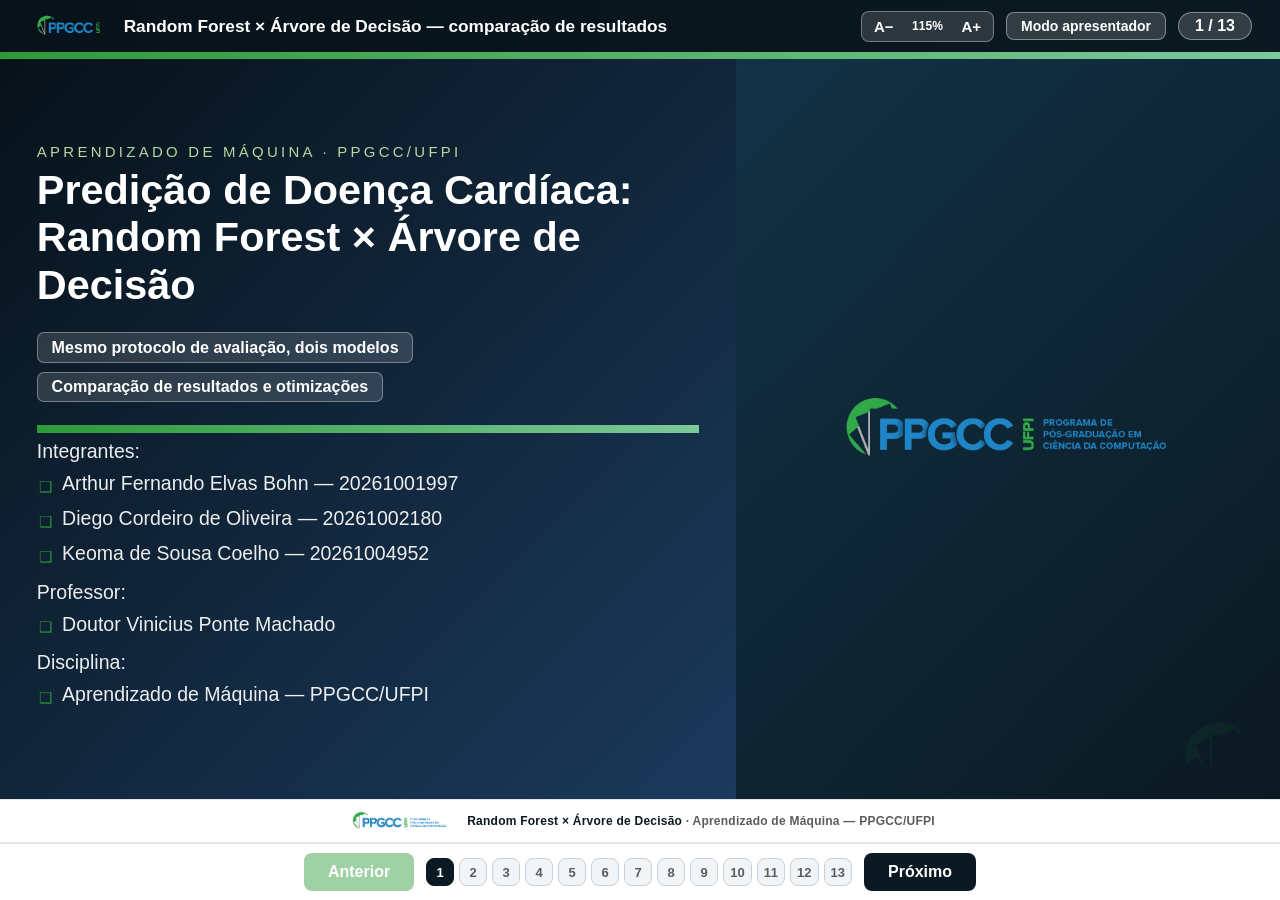
==== docs/random_forest/apresentacao/index.html @ 7f33eac8 "Adicionar estudo random forest" ====
<!DOCTYPE html>
<html lang="pt-BR">

<head>
  <meta charset="UTF-8">
  <meta name="viewport" content="width=device-width,initial-scale=1.0">
  <title>Predição de Doença Cardíaca — Random Forest × Árvore de Decisão</title>
  <link rel="stylesheet" href="estilo.css">
  <link rel="stylesheet" href="https://cdnjs.cloudflare.com/ajax/libs/font-awesome/6.7.2/css/all.min.css">
</head>

<body>
  <header class="tb">
    <div class="tb-left">
      <img src="img/logo.png" class="tb-logo" alt="PPGCC UFPI">
      <h2>Random Forest × Árvore de Decisão — comparação de resultados</h2>
    </div>
    <div class="tb-right">
      <div class="fz" aria-label="Tamanho do texto">
        <button onclick="fz(-1)" title="Diminuir tamanho da fonte">A−</button>
        <span id="fzpct">100%</span>
        <button onclick="fz(1)" title="Aumentar tamanho da fonte">A+</button>
      </div>
      <button class="bpb" id="bp" onclick="openPresenter()">Modo apresentador</button>
      <span class="ct" id="ctr">1 / 13</span>
      <span class="modo-tag">APRESENTAÇÃO</span>
    </div>
  </header>
  <div class="fita"></div>
  <div class="sc">

    <!-- SLIDE 1 - CAPA -->
    <div class="sl" id="s1">
      <div class="capa">
        <div class="esq">
          <div class="rot">Aprendizado de Máquina · PPGCC/UFPI</div>
          <h1>Predição de Doença Cardíaca:<br>Random Forest × Árvore de Decisão</h1>
          <div class="meta">
            <span>Mesmo protocolo de avaliação, dois modelos</span>
            <span>Comparação de resultados e otimizações</span>
          </div>
          <div class="faixa"></div>
          <div class="sub">Integrantes:
            <ul>
              <li>Arthur Fernando Elvas Bohn — 20261001997</li>
              <li>Diego Cordeiro de Oliveira — 20261002180</li>
              <li>Keoma de Sousa Coelho — 20261004952</li>
            </ul>
          </div>
          <div class="sub">Professor:
            <ul>
              <li>Doutor Vinicius Ponte Machado</li>
            </ul>
          </div>
          <div class="sub">Disciplina:
            <ul>
              <li>Aprendizado de Máquina — PPGCC/UFPI</li>
            </ul>
          </div>
        </div>
        <div class="dir">
          <img src="img/logo_full.png" alt="PPGCC — UFPI">
          <img class="marca" src="img/marca.png" alt="">
        </div>
      </div>
    </div>

    <!-- SLIDE 2 - DESENHO DA COMPARAÇÃO -->
    <div class="sl" id="s2">
      <div class="slhd"><span class="num">2</span>
        <h2>O que estamos comparando</h2>
      </div>
      <div class="slbd">
        <p><strong>Pergunta:</strong> mantendo exatamente o mesmo tratamento dos dados, a mesma busca e as
          mesmas métricas, o que muda quando trocamos uma <strong>árvore única</strong> por uma
          <strong>floresta de 300 árvores</strong>?</p>
        <div class="c2">
          <div>
            <h3 style="margin-top:0;">Mantido igual</h3>
            <ul style="font-size:14.5px;">
              <li>Base Heart Failure (918 registros, 11 atributos).</li>
              <li>Split estratificado 80/20, semente 42 → 734 treino / 184 teste.</li>
              <li><code>RepeatedStratifiedKFold</code> 5 × 2 na busca.</li>
              <li>Grade de <strong>864 combinações</strong> por codificação.</li>
              <li>Refit por <strong>F1 da classe 1</strong>.</li>
              <li>Ablação, engenharia de features, baseline e IC 95%.</li>
            </ul>
          </div>
          <div>
            <h3 style="margin-top:0;">O que muda</h3>
            <ul style="font-size:14.5px;">
              <li><strong>Estimador:</strong> 1 árvore (profundidade 3) × 300 árvores.</li>
              <li><strong>Aleatoriedade:</strong> bootstrap + <code>max_features</code> por nó.</li>
              <li><strong>Métricas extra:</strong> OOB score e dispersão das importâncias.</li>
              <li><strong>Novo eixo:</strong> sensibilidade ao nº de árvores.</li>
              <li><strong>Interpretação:</strong> caminho único × importância agregada.</li>
            </ul>
          </div>
        </div>
        <div class="dc"><strong>Por que é uma comparação justa:</strong> o estimador é a única variável
          alterada — qualquer diferença de resultado é atribuível ao modelo, não ao protocolo.</div>
      </div>
    </div>

    <!-- SLIDE 3 - PIPELINE -->
    <div class="sl" id="s3">
      <div class="slhd"><span class="num">3</span>
        <h2>Pipeline e fases da execução</h2>
      </div>
      <div class="slbd">
        <div class="c2">
          <div>
            <ol class="passos">
              <li><strong>Limpeza:</strong> zeros de <code>Cholesterol</code>/<code>RestingBP</code> → <code>NaN</code>.</li>
              <li><strong>Pré-processamento:</strong> imputação (mediana/média/moda) + escala; categóricas em one-hot ou ordinal.</li>
              <li><strong>Modelo:</strong> <code>RandomForestClassifier(n_estimators=300)</code>.</li>
              <li><strong>Busca:</strong> 864 combinações × 10 folds, refit em F1_c1.</li>
              <li><strong>Teste reservado:</strong> acurácia, precisão, recall, F1 por classe, F1 macro, IC 95%, FN/FP.</li>
            </ol>
          </div>
          <div>
            <ol class="passos" start="6">
              <li><strong>Interpretação:</strong> importância média, dispersão entre árvores e permutação.</li>
              <li><strong>Ablação:</strong> remove 1 atributo por vez.</li>
              <li><strong>Engenharia:</strong> 5 razões/interações clínicas.</li>
              <li><strong>Nº de árvores:</strong> 100, 300, 500 e 800.</li>
              <li><strong>Comparação:</strong> tabelas e deltas contra a árvore.</li>
            </ol>
            <div class="dc" style="font-size:13px; margin-top:6px;"><strong>MLflow:</strong> 26 runs no
              experimento <code>heart_failure_random_forest</code>, no mesmo banco da árvore.</div>
          </div>
        </div>
      </div>
    </div>

    <!-- SLIDE 4 - BUSCA E CUSTO -->
    <div class="sl" id="s4">
      <div class="slhd"><span class="num">4</span>
        <h2>Busca em grade: mesma grade, custo maior</h2>
      </div>
      <div class="slbd">
        <div class="c2">
          <table class="tb2" style="font-size:13px;">
            <tr>
              <th>Parâmetro</th>
              <th>Valores</th>
            </tr>
            <tr>
              <td>Imputação</td>
              <td><code>median</code>, <code>mean</code>, <code>most_frequent</code></td>
            </tr>
            <tr>
              <td>criterion</td>
              <td><code>gini</code>, <code>entropy</code></td>
            </tr>
            <tr>
              <td>max_depth</td>
              <td><code>3</code>, <code>5</code>, <code>7</code>, <code>None</code></td>
            </tr>
            <tr>
              <td>min_samples_split</td>
              <td><code>2</code>, <code>5</code>, <code>10</code></td>
            </tr>
            <tr>
              <td>min_samples_leaf</td>
              <td><code>1</code>, <code>3</code>, <code>5</code></td>
            </tr>
            <tr>
              <td>max_features</td>
              <td><code>None</code>, <code>sqrt</code></td>
            </tr>
            <tr>
              <td>class_weight</td>
              <td><code>None</code>, <code>balanced</code></td>
            </tr>
            <tr>
              <td>n_estimators</td>
              <td><code>300</code> (fixo; testado à parte)</td>
            </tr>
          </table>
          <table class="tb2" style="font-size:13px;">
            <tr>
              <th>Item</th>
              <th>one-hot</th>
              <th>ordinal</th>
            </tr>
            <tr>
              <td>Combinações</td>
              <td colspan="2" style="text-align:center;">864 (17.280 fits no total)</td>
            </tr>
            <tr>
              <td>Tempo de busca</td>
              <td>12,0 min</td>
              <td>14,4 min</td>
            </tr>
            <tr>
              <td>Melhor F1_CV</td>
              <td><strong>0,8809</strong></td>
              <td>0,8799</td>
            </tr>
            <tr>
              <td>OOB score</td>
              <td>0,8583</td>
              <td>0,8583</td>
            </tr>
            <tr>
              <td>max_depth</td>
              <td>None</td>
              <td>7</td>
            </tr>
            <tr>
              <td>min_samples_leaf</td>
              <td>5</td>
              <td>1</td>
            </tr>
            <tr>
              <td>Imputação</td>
              <td>median</td>
              <td>mean</td>
            </tr>
          </table>
        </div>
        <ul style="font-size:14px;">
          <li>As duas codificações convergiram para <code>entropy</code>, <code>sqrt</code> e
            <code>balanced</code>.</li>
          <li><strong>Floresta:</strong> árvores profundas (média 9,9 e 7,0) combinadas por média.</li>
          <li><strong>Árvore:</strong> profundidade 3 — a busca preferiu um modelo raso.</li>
          <li><strong>Custo:</strong> poucos segundos (árvore) → ~26 min (floresta, duas codificações).</li>
        </ul>
      </div>
    </div>

    <!-- SLIDE 5 - RF NO TESTE -->
    <div class="sl" id="s5">
      <div class="slhd"><span class="num">5</span>
        <h2>Random Forest no teste: one-hot × ordinal</h2>
      </div>
      <div class="slbd">
        <table class="tb2">
          <tr>
            <th>Codificação</th>
            <th>Acurácia</th>
            <th>Prec_c1</th>
            <th>Rec_c1</th>
            <th>F1_c0</th>
            <th>F1_c1</th>
            <th>F1_macro</th>
            <th>FN</th>
            <th>FP</th>
            <th>IC 95% F1_c1</th>
          </tr>
          <tr>
            <td>ordinal</td>
            <td><strong>0,8859</strong></td>
            <td><strong>0,9091</strong></td>
            <td>0,8824</td>
            <td><strong>0,8743</strong></td>
            <td><strong>0,8955</strong></td>
            <td><strong>0,8849</strong></td>
            <td>12</td>
            <td><strong>9</strong></td>
            <td>0,8469–0,9368</td>
          </tr>
          <tr>
            <td>one-hot</td>
            <td>0,8804</td>
            <td>0,8846</td>
            <td><strong>0,9020</strong></td>
            <td>0,8642</td>
            <td>0,8932</td>
            <td>0,8787</td>
            <td><strong>10</strong></td>
            <td>12</td>
            <td>0,8442–0,9347</td>
          </tr>
        </table>
        <ul style="font-size:15px;">
          <li><strong>Ordinal:</strong> melhor F1_c1, melhor precisão da classe 1 e apenas 9 falsos positivos.</li>
          <li><strong>One-hot:</strong> melhor recall da classe 1 (0,9020) e 10 falsos negativos.</li>
          <li><strong>Baseline</strong> (classe majoritária): F1_c1 0,7133 com 82 falsos positivos → a floresta
            supera com folga.</li>
        </ul>
        <div class="dc"><strong>CV ≠ teste:</strong> a melhor na validação cruzada foi a one-hot (0,8809) e a
          melhor no teste foi a ordinal (0,8955). A diferença entre as duas não é conclusiva (IC 95% se
          sobrepõem).</div>
      </div>
    </div>

    <!-- SLIDE 6 - COMPARAÇÃO PRINCIPAL -->
    <div class="sl" id="s6">
      <div class="slhd"><span class="num">6</span>
        <h2>Random Forest × Árvore: resultado no teste</h2>
      </div>
      <div class="slbd">
        <table class="tb2">
          <tr>
            <th>Cenário</th>
            <th>F1_c1 árvore</th>
            <th>F1_c1 RF</th>
            <th>ΔF1_c1</th>
            <th>FN árvore</th>
            <th>FN RF</th>
            <th>F1_macro árvore</th>
            <th>F1_macro RF</th>
          </tr>
          <tr>
            <td>one-hot</td>
            <td>0,8308</td>
            <td>0,8932</td>
            <td>+0,0624</td>
            <td>21</td>
            <td><strong>10</strong></td>
            <td>0,8200</td>
            <td>0,8787</td>
          </tr>
          <tr>
            <td>ordinal</td>
            <td>0,8387</td>
            <td>0,8955</td>
            <td>+0,0568</td>
            <td>11</td>
            <td>12</td>
            <td>0,8035</td>
            <td>0,8849</td>
          </tr>
          <tr>
            <td>sem engenharia</td>
            <td>0,8387</td>
            <td><strong>0,9091</strong></td>
            <td><strong>+0,0704</strong></td>
            <td>11</td>
            <td><strong>7</strong></td>
            <td>0,8035</td>
            <td><strong>0,8948</strong></td>
          </tr>
          <tr>
            <td>com engenharia</td>
            <td><strong>0,8545</strong></td>
            <td>0,8558</td>
            <td>+0,0012</td>
            <td><strong>8</strong></td>
            <td>13</td>
            <td>0,8192</td>
            <td>0,8341</td>
          </tr>
        </table>
        <div style="display:flex; gap:16px; align-items:flex-start; margin-top:6px;">
          <img src="img/comparacao_rf_vs_arvore.png" style="flex:1 1 62%; width:62%;" alt="Gráfico comparativo de F1_c1 e falsos negativos">
          <ul style="flex:1 1 38%; margin:0; font-size:13.5px;">
            <li><strong>A floresta venceu nos 4 cenários</strong> (ΔF1_c1 de +0,0012 a +0,0704).</li>
            <li>Melhor geral: RF sem engenharia — <strong>7 FN</strong>, 12 FP, F1_c1 0,9091.</li>
            <li>Melhor árvore: com engenharia — 8 FN, mas <strong>24 FP</strong> e F1_macro 0,8192.</li>
            <li>No ordinal, a RF troca 15 falsos positivos por 1 falso negativo.</li>
          </ul>
        </div>
      </div>
    </div>

    <!-- SLIDE 7 - FALSOS NEGATIVOS -->
    <div class="sl" id="s7">
      <div class="slhd"><span class="num">7</span>
        <h2>O erro que mais importa: falsos negativos</h2>
      </div>
      <div class="slbd">
        <div style="display:flex; gap:18px; align-items:flex-start;">
          <table class="tb2" style="flex:1 1 58%; font-size:14px;">
            <tr>
              <th>Modelo</th>
              <th>TN</th>
              <th>FP</th>
              <th>FN</th>
              <th>TP</th>
              <th>Recall_c1</th>
              <th>F1_c1</th>
            </tr>
            <tr>
              <td>RF sem engenharia</td>
              <td>70</td>
              <td>12</td>
              <td><strong>7</strong></td>
              <td>95</td>
              <td><strong>0,9314</strong></td>
              <td><strong>0,9091</strong></td>
            </tr>
            <tr>
              <td>RF ordinal</td>
              <td>73</td>
              <td><strong>9</strong></td>
              <td>12</td>
              <td>90</td>
              <td>0,8824</td>
              <td>0,8955</td>
            </tr>
            <tr>
              <td>RF one-hot</td>
              <td>70</td>
              <td>12</td>
              <td>10</td>
              <td>92</td>
              <td>0,9020</td>
              <td>0,8932</td>
            </tr>
            <tr>
              <td>Árvore com engenharia</td>
              <td>58</td>
              <td>24</td>
              <td>8</td>
              <td>94</td>
              <td>0,9216</td>
              <td>0,8545</td>
            </tr>
            <tr>
              <td>Árvore ordinal</td>
              <td>58</td>
              <td>24</td>
              <td>11</td>
              <td>91</td>
              <td>0,8922</td>
              <td>0,8387</td>
            </tr>
            <tr>
              <td>Árvore one-hot</td>
              <td>70</td>
              <td>12</td>
              <td>21</td>
              <td>81</td>
              <td>0,7941</td>
              <td>0,8308</td>
            </tr>
            <tr style="background:#f6f2e8;">
              <td>Baseline (maioria)</td>
              <td>0</td>
              <td>82</td>
              <td>0</td>
              <td>102</td>
              <td>1,0000</td>
              <td>0,7133</td>
            </tr>
          </table>
          <div style="flex:1 1 42%;">
            <img src="img/confusion_matrix_rf_ordinal.png" style="width:82%;" alt="Matriz de confusão do Random Forest ordinal">
            <div class="dc" style="font-size:12.5px; margin-top:4px;"><strong>Trade-off explícito:</strong> a RF
              ordinal tem só 9 FP (menos alarmes falsos), mas 12 FN; a RF sem engenharia reduz para 7 FN com 12
              FP.</div>
          </div>
        </div>
        <p style="font-size:14px; margin:6px 0 0;"><strong>Leitura clínica:</strong> o baseline "chutar a
          maioria" tem 0 FN, mas erra todos os 82 sadios — por isso a acurácia isolada engana e o F1 macro é
          necessário.</p>
      </div>
    </div>

    <!-- SLIDE 8 - ABLAÇÃO COMPARADA -->
    <div class="sl" id="s8">
      <div class="slhd"><span class="num">8</span>
        <h2>Ablação: a floresta é mais robusta</h2>
      </div>
      <div class="slbd">
        <table class="tb2">
          <tr>
            <th>Cenário</th>
            <th>F1_c1 árvore</th>
            <th>F1_c1 RF</th>
            <th>ΔF1_c1</th>
            <th>F1_macro árvore</th>
            <th>F1_macro RF</th>
          </tr>
          <tr>
            <td>todos os atributos</td>
            <td><strong>0,8387</strong></td>
            <td><strong>0,9091</strong></td>
            <td>+0,0704</td>
            <td>0,8035</td>
            <td><strong>0,8948</strong></td>
          </tr>
          <tr>
            <td>sem ST_Slope</td>
            <td>0,7897</td>
            <td>0,8600</td>
            <td>+0,0703</td>
            <td>0,7764</td>
            <td>0,8467</td>
          </tr>
          <tr>
            <td>sem ChestPainType</td>
            <td>0,7647</td>
            <td>0,8400</td>
            <td>+0,0753</td>
            <td>0,7360</td>
            <td>0,8248</td>
          </tr>
          <tr>
            <td>sem MaxHR</td>
            <td>0,7890</td>
            <td>0,9005</td>
            <td>+0,1115</td>
            <td>0,7412</td>
            <td>0,8834</td>
          </tr>
          <tr>
            <td>sem Oldpeak</td>
            <td>0,7647</td>
            <td>0,9005</td>
            <td><strong>+0,1358</strong></td>
            <td>0,7360</td>
            <td>0,8834</td>
          </tr>
          <tr>
            <td>sem ExerciseAngina</td>
            <td>0,8042</td>
            <td>0,8627</td>
            <td>+0,0585</td>
            <td>0,7988</td>
            <td>0,8460</td>
          </tr>
        </table>
        <ul style="font-size:14.5px;">
          <li><strong>RF venceu nos 12 cenários</strong> (ΔF1_c1 de +0,0585 a +0,1358).</li>
          <li><strong>Árvore:</strong> remover <code>Oldpeak</code>, <code>MaxHR</code> ou
            <code>ChestPainType</code> derruba o F1_c1 para 0,76–0,79.</li>
          <li><strong>Floresta:</strong> fica entre 0,8400 e 0,9091 — o ensemble compensa a variável ausente.</li>
          <li>Nas duas abordagens, manter todos os atributos maximiza o F1_c1.</li>
        </ul>
      </div>
    </div>

    <!-- SLIDE 9 - ENGENHARIA COMPARADA -->
    <div class="sl" id="s9">
      <div class="slhd"><span class="num">9</span>
        <h2>Engenharia de features: efeito oposto</h2>
      </div>
      <div class="slbd">
        <table class="tb2">
          <tr>
            <th>Modelo / cenário</th>
            <th>Nº atributos</th>
            <th>F1_c1 (teste)</th>
            <th>F1_macro</th>
            <th>FN</th>
            <th>F1_CV</th>
          </tr>
          <tr>
            <td>Árvore — sem engenharia</td>
            <td>11</td>
            <td>0,8387</td>
            <td>0,8035</td>
            <td>11</td>
            <td><strong>0,8604</strong></td>
          </tr>
          <tr>
            <td>Árvore — com engenharia</td>
            <td>16</td>
            <td><strong>0,8545</strong></td>
            <td><strong>0,8192</strong></td>
            <td><strong>8</strong></td>
            <td>0,7946</td>
          </tr>
          <tr>
            <td>RF — sem engenharia</td>
            <td>11</td>
            <td><strong>0,9091</strong></td>
            <td><strong>0,8948</strong></td>
            <td><strong>7</strong></td>
            <td>0,8744</td>
          </tr>
          <tr>
            <td>RF — com engenharia</td>
            <td>16</td>
            <td>0,8558</td>
            <td>0,8341</td>
            <td>13</td>
            <td><strong>0,8775</strong></td>
          </tr>
        </table>
        <ul style="font-size:14.5px;">
          <li><strong>Árvore:</strong> engenharia melhora o teste (+0,0158) e <strong>piora a CV</strong>
            (−0,0658) → ganho não confirmado.</li>
          <li><strong>Floresta:</strong> engenharia <strong>piora o teste</strong> (−0,0533) e mantém a CV
            estável (+0,0031).</li>
          <li>Hipótese: o ensemble já constrói interações combinando cortes; as 5 razões viram ruído e diluem o
            sorteio de atributos por nó.</li>
        </ul>
        <div class="dc"><strong>Conclusão prática:</strong> engenharia de features deve ser testada
          <em>por modelo</em> — não é um ganho universal.</div>
      </div>
    </div>

    <!-- SLIDE 10 - IMPORTÂNCIA -->
    <div class="sl" id="s10">
      <div class="slhd"><span class="num">10</span>
        <h2>Importância das variáveis e estabilidade</h2>
      </div>
      <div class="slbd">
        <div style="display:flex; gap:18px; align-items:flex-start;">
          <div style="flex:1 1 50%;">
            <table class="tb2" style="font-size:13px;">
              <tr>
                <th>Variável</th>
                <th>Impureza (média)</th>
                <th>Desvio</th>
                <th>Permutação (ΔF1)</th>
              </tr>
              <tr>
                <td>ST_Slope</td>
                <td><strong>0,2687</strong></td>
                <td>0,1328</td>
                <td><strong>0,1367</strong></td>
              </tr>
              <tr>
                <td>ChestPainType</td>
                <td>0,1432</td>
                <td>0,0913</td>
                <td>0,0391</td>
              </tr>
              <tr>
                <td>MaxHR</td>
                <td>0,1083</td>
                <td>0,0539</td>
                <td>0,0158</td>
              </tr>
              <tr>
                <td>Oldpeak</td>
                <td>0,1030</td>
                <td>0,0602</td>
                <td>0,0226</td>
              </tr>
              <tr>
                <td>ExerciseAngina</td>
                <td>0,0860</td>
                <td>0,0916</td>
                <td>0,0259</td>
              </tr>
              <tr>
                <td>Cholesterol</td>
                <td>0,0739</td>
                <td>0,0328</td>
                <td>0,0163</td>
              </tr>
            </table>
            <div class="dc" style="font-size:12.5px; margin-top:4px;"><strong>Desvio alto em ST_Slope:</strong>
              em algumas árvores ela domina a decisão, em outras é secundária — daí a importância de reportar a
              dispersão.</div>
          </div>
          <div style="flex:1 1 50%;">
            <img src="img/importancia_variaveis_top10_rf.png" style="width:100%;" alt="Top 10 importâncias médias do Random Forest">
          </div>
        </div>
        <p style="font-size:13.5px; margin:6px 0 0;"><strong>Contraste com a árvore:</strong> a árvore usa
          <code>ExerciseAngina</code> e <code>ST_Slope</code> na raiz; na floresta a decisão é distribuída e
          <code>ChestPainType</code> sobe para a segunda posição.</p>
      </div>
    </div>

    <!-- SLIDE 11 - ROBUSTEZ -->
    <div class="sl" id="s11">
      <div class="slhd"><span class="num">11</span>
        <h2>Robustez: CV, nº de árvores e OOB</h2>
      </div>
      <div class="slbd">
        <div style="display:flex; gap:18px; align-items:flex-start;">
          <table class="tb2" style="flex:1 1 48%; font-size:13px;">
            <tr>
              <th>Modelo / cenário</th>
              <th>F1_CV</th>
              <th>F1_c1 teste</th>
            </tr>
            <tr>
              <td>Árvore ordinal</td>
              <td>0,8604</td>
              <td>0,8387</td>
            </tr>
            <tr>
              <td>Árvore one-hot</td>
              <td>0,8550</td>
              <td>0,8308</td>
            </tr>
            <tr>
              <td>RF ordinal</td>
              <td><strong>0,8799</strong></td>
              <td><strong>0,8955</strong></td>
            </tr>
            <tr>
              <td>RF one-hot</td>
              <td><strong>0,8809</strong></td>
              <td>0,8932</td>
            </tr>
            <tr>
              <td>RF sem engenharia</td>
              <td>0,8744</td>
              <td><strong>0,9091</strong></td>
            </tr>
            <tr>
              <th>Nº de árvores</th>
              <th>F1_c1</th>
              <th>FN</th>
            </tr>
            <tr>
              <td>100</td>
              <td>0,8878</td>
              <td>11</td>
            </tr>
            <tr>
              <td>300</td>
              <td>0,8932</td>
              <td>10</td>
            </tr>
            <tr>
              <td>500</td>
              <td><strong>0,8976</strong></td>
              <td><strong>10</strong></td>
            </tr>
            <tr>
              <td>800</td>
              <td><strong>0,8976</strong></td>
              <td><strong>10</strong></td>
            </tr>
          </table>
          <div style="flex:1 1 52%;">
            <img src="img/sensibilidade_n_arvores.png" style="width:100%;" alt="Curva de sensibilidade ao número de árvores">
          </div>
        </div>
        <ul style="font-size:13.5px;">
          <li><strong>Ganho decrescente:</strong> 100 → 300 sobe +0,0054; 300 → 500 sobe +0,0044; 500 e 800 são
            idênticos.</li>
          <li><strong>OOB score 0,8583</strong> (630 de 734 corretos fora do bootstrap) — validação interna
            coerente com a CV.</li>
          <li><strong>IC 95% ainda se sobrepõem</strong> entre RF e árvore: vantagem consistente, mas não
            estatisticamente conclusiva com 184 pacientes.</li>
        </ul>
      </div>
    </div>

    <!-- SLIDE 12 - MLFLOW -->
    <div class="sl" id="s12">
      <div class="slhd"><span class="num">12</span>
        <h2>MLflow: dois experimentos, uma comparação</h2>
      </div>
      <div class="slbd">
        <div class="c2">
          <table class="tb2" style="font-size:13px;">
            <tr>
              <th>Experimento</th>
              <th>Modelo</th>
              <th>Runs</th>
            </tr>
            <tr>
              <td><code>heart_failure_random_forest</code></td>
              <td>RandomForest (300)</td>
              <td>26</td>
            </tr>
            <tr>
              <td><code>heart_failure_arvore_decisao</code></td>
              <td>DecisionTree</td>
              <td>111</td>
            </tr>
          </table>
          <div>
            <p style="font-size:13px; margin:0 0 4px;"><strong>Runs da floresta</strong></p>
            <ul style="font-size:12.5px; margin:0;">
              <li><code>random_forest_onehot</code> / <code>random_forest_ordinal</code></li>
              <li><code>ablacao_atributos</code> + 12 filhas</li>
              <li><code>engenharia_features</code> (2 filhas)</li>
              <li><code>sensibilidade_n_estimators</code> (4 filhas)</li>
              <li><code>comparacao_rf_vs_arvore</code> — deltas registrados como métricas</li>
              <li><code>relatorio_artefatos</code> — CSVs, PNGs e ZIP</li>
            </ul>
          </div>
        </div>
        <p style="font-size:13.5px; margin:6px 0 4px;"><strong>Reproduzir e comparar:</strong></p>
        <pre style="font-size:12.5px; margin:0 0 6px;">mlflow ui --backend-store-uri sqlite:///mlflow.db</pre>
        <ul style="font-size:13.5px;">
          <li>Mesmo banco SQLite → os dois experimentos aparecem lado a lado na UI.</li>
          <li>Na aba <em>Compare</em>: <code>f1_cv</code>, <code>F1_c1</code>, <code>F1_macro</code>,
            <code>FN</code>, <code>tempo_busca_s</code> e <code>oob_score</code>.</li>
          <li>Cada run guarda parâmetros, métricas, modelo treinado e artefatos.</li>
        </ul>
        <div class="dc"><strong>Rastreabilidade:</strong> todos os números desta apresentação saem de
          <code>docs/handle_forest/resultados/execucao_20261030_205115/</code>.</div>
      </div>
    </div>

    <!-- SLIDE 13 - CONCLUSÃO -->
    <div class="sl" id="s13">
      <div class="slhd"><span class="num">13</span>
        <h2>Conclusão</h2>
      </div>
      <div class="slbd">
        <div style="display:flex; gap:20px; align-items:flex-start;">
          <div style="flex:1 1 58%;">
            <ul style="font-size:14.5px;">
              <li><strong>Melhor no teste:</strong> Random Forest com todos os atributos — F1_c1
                <strong>0,9091</strong>, <strong>7 FN</strong>, 12 FP, F1_macro 0,8948.</li>
              <li><strong>Mais robusto na CV:</strong> RF one-hot — F1_CV <strong>0,8809</strong> (árvore:
                0,8604).</li>
              <li><strong>RF superior em todos os cenários:</strong> ΔF1_c1 de +0,0012 a +0,0704 nos cenários
                principais e de +0,0585 a +0,1358 na ablação.</li>
              <li><strong>Engenharia de features:</strong> ajudou a árvore e prejudicou a floresta → testar por
                modelo.</li>
              <li><strong>Custo:</strong> busca ~26 min (RF) contra segundos (árvore); predição continua
                barata.</li>
              <li><strong>Interpretabilidade:</strong> a árvore oferece um caminho auditável; a floresta exige
                importância agregada + permutação.</li>
            </ul>
          </div>
          <div style="flex:1 1 42%;">
            <div class="dc" style="margin:0 0 8px; font-size:13.5px;"><strong>Recomendação:</strong> para
              triagem, usar a floresta com os 11 atributos (menos falsos negativos); manter a árvore quando a
              explicabilidade do caminho for requisito.</div>
            <p style="font-size:13px; color:#5C5C5C; margin:0 0 6px;"><strong>Próximos passos</strong></p>
            <ul style="font-size:13px; margin:0;">
              <li>Ajuste de limiar de decisão para reduzir FN.</li>
              <li>Calibração de probabilidades e SHAP.</li>
              <li>Validação em base externa.</li>
              <li>Comparação com Gradient Boosting.</li>
            </ul>
          </div>
        </div>
        <div class="dc" style="text-align:center; margin:12px 0 0;"><strong>Obrigado!</strong></div>
      </div>
    </div>

  </div>
  <footer class="ft">
    <img src="img/logo_full.png" alt="PPGCC">
    <span class="txt"><strong>Random Forest × Árvore de Decisão</strong> · Aprendizado de Máquina —
      PPGCC/UFPI</span>
  </footer>
  <nav class="ctr" aria-label="Navegação da apresentação">
    <button class="bz" id="bprev" onclick="pv()">Anterior</button>
    <div class="dots" id="dots" role="group" aria-label="Ir para o slide"></div>
    <button class="bv" id="bnext" onclick="nx()">Próximo</button>
  </nav>
  <script src="script.js"></script>
</body>

</html>
---- docs/random_forest/apresentacao/estilo.css ----
/* ===== Identidade visual PPGCC / UFPI ===== */
:root {
    --az: #0B1922;
    --aze: #07121A;
    --azc: #EAF0F6;
    --ve: #2D9A39;
    --ves: #EAF4EC;
    --mk: #CBE7D3;
    --bg: #F0F2F4;
    --p: #16211F;
    --c: #5C5C5C;
    --b: #fff;
    --er: #B3261E;
    --bem: #3E7CB6;
    --bem2: #1B3A5C
}

* {
    box-sizing: border-box;
    margin: 0;
    padding: 0
}

body {
    font-family: 'Proxima Nova', 'Segoe UI', Arial, sans-serif;
    background: #EEF1F3;
    color: var(--p);
    overflow: hidden;
    height: 100vh;
    display: flex;
    flex-direction: column
}

.tb {
    background: linear-gradient(90deg, var(--aze), var(--az));
    color: #fff;
    padding: 9px 28px;
    display: flex;
    align-items: center;
    justify-content: space-between;
    flex-shrink: 0;
    gap: 14px
}

.tb-left {
    display: flex;
    align-items: center;
    gap: 14px;
    min-width: 0
}

.tb-logo {
    height: 34px;
    width: auto;
    display: block
}

.tb h2 {
    font-family: 'Proxima Nova Semibold', 'Segoe UI', Arial, sans-serif;
    font-size: 1.08em;
    font-weight: 700;
    line-height: 1.1;
    white-space: nowrap;
    overflow: hidden;
    text-overflow: ellipsis
}

.tb .ct {
    background: rgba(255, 255, 255, .16);
    border: 1px solid rgba(255, 255, 255, .4);
    border-radius: 18px;
    padding: 4px 16px;
    font-weight: 700;
    font-size: 1em;
    white-space: nowrap
}

.tb-right {
    display: flex;
    align-items: center;
    gap: 12px;
    flex-shrink: 0
}

.fz {
    display: flex;
    align-items: center;
    gap: 2px;
    background: rgba(255, 255, 255, .14);
    border: 1px solid rgba(255, 255, 255, .35);
    border-radius: 8px;
    padding: 3px
}

.fz button {
    background: transparent;
    border: none;
    color: #fff;
    font-weight: 700;
    font-size: 15px;
    cursor: pointer;
    padding: 4px 9px;
    border-radius: 6px;
    font-family: 'Proxima Nova Semibold', 'Segoe UI', Arial, sans-serif;
    line-height: 1
}

.fz button:hover {
    background: rgba(255, 255, 255, .28)
}

.fz span {
    min-width: 46px;
    text-align: center;
    font-size: 12px;
    font-weight: 700
}

.fita {
    height: 7px;
    background: linear-gradient(90deg, var(--ve), #7CC99A);
    flex-shrink: 0
}

.sc {
    flex: 1;
    display: flex;
    padding: 0;
    overflow: hidden
}

.sl {
    display: none;
    width: 100%;
    height: 100%;
    max-width: none;
    background: #fff;
    border-radius: 0;
    box-shadow: none;
    overflow: auto;
    min-height: 0;
    font-size: 18px
}

.sl.ac {
    display: flex;
    flex-direction: column
}

.slimg {
    padding: 0;
    overflow: hidden;
    display: none
}

.slimg img {
    width: 100%;
    height: 100%;
    object-fit: cover;
    display: block
}


.slhd {
    background: linear-gradient(90deg, var(--aze), var(--az));
    color: #fff;
    padding: 14px 26px;
    display: flex;
    align-items: center;
    gap: 14px;
    flex-shrink: 0
}

.slhd .num {
    background: #fff;
    color: var(--az);
    border-radius: 8px;
    min-width: 40px;
    height: 40px;
    display: flex;
    align-items: center;
    justify-content: center;
    font-family: 'Proxima Nova Semibold', 'Segoe UI', Arial, sans-serif;
    font-weight: 800;
    font-size: 1.05em;
    box-shadow: 0 2px 6px rgba(0, 0, 0, .25)
}

.slhd h2 {
    font-family: 'Proxima Nova Semibold', 'Segoe UI', Arial, sans-serif;
    font-size: 1.5em;
    font-weight: 700;
    letter-spacing: .2px;
    line-height: 1.1
}

.slbd {
    padding: 20px 28px 14px;
    margin-top: auto;
    margin-bottom: auto
}

.sl h3 {
    color: var(--bem);
    font-family: 'Proxima Nova Semibold', 'Segoe UI', Arial, sans-serif;
    font-size: 1.05em;
    margin: 12px 0 6px
}

.sl p,
.sl li {
    font-size: 1em;
    line-height: 1.5;
    margin: 5px 0
}

.sl ul {
    list-style: none;
    margin-left: 2px
}

.sl ul>li {
    padding-left: 20px;
    position: relative
}

.sl ul>li::before {
    content: "❑";
    color: var(--ve);
    font-size: 13px;
    position: absolute;
    left: 0;
    top: 6px
}

.mk {
    background: linear-gradient(transparent 55%, var(--mk) 55%);
    font-weight: 600
}

.bd {
    display: inline-block;
    background: var(--az);
    color: #fff;
    border-radius: 6px;
    padding: 3px 10px;
    font-weight: 700;
    font-size: 15px;
    margin-right: 4px
}

.cd {
    background: var(--ves);
    border-left: 6px solid var(--ve);
    border-radius: 10px;
    padding: 14px 18px;
    margin: 12px 0
}

.cd h3 {
    color: var(--ve)
}

.ca {
    background: var(--azc);
    border-left: 6px solid var(--az);
    border-radius: 10px;
    padding: 14px 18px;
    margin: 12px 0
}

.ca h3 {
    color: var(--az)
}

.bege {
    background: var(--bg);
    border-radius: 26px 10px 26px 10px;
    padding: 16px 18px;
    margin: 12px 0;
    box-shadow: 0 2px 8px rgba(0, 0, 0, .05)
}

.bege h3 {
    color: var(--bem);
    margin-top: 0
}

.tb2 {
    width: 100%;
    border-collapse: collapse;
    margin: 12px 0;
    font-size: 16px
}

.tb2 th {
    background: var(--az);
    color: #fff;
    padding: 9px 12px;
    text-align: left;
    font-family: 'Proxima Nova Semibold', 'Segoe UI', Arial, sans-serif;
    font-size: 15px
}

.tb2 td {
    border: 1px solid #D8DFE3;
    padding: 9px 12px;
    vertical-align: top
}

.tb2 tr:nth-child(even) td {
    background: #F4F6F8
}

.tb2.mini {
    font-size: 13px;
    margin: 0 0 10px
}

.tb2.mini th {
    font-size: 13px;
    padding: 6px 8px
}

.tb2.mini td {
    padding: 6px 8px
}

.bpb {
    background: rgba(255, 255, 255, .16);
    border: 1px solid rgba(255, 255, 255, .4);
    border-radius: 8px;
    padding: 5px 14px;
    font-weight: 700;
    font-size: 14px;
    color: #fff;
    cursor: pointer;
    transition: background .15s;
    font-family: 'Proxima Nova Semibold', 'Segoe UI', Arial, sans-serif
}

.bpb:hover {
    background: rgba(255, 255, 255, .3)
}

.modo-tag {
    display: none;
    background: var(--ve);
    color: #fff;
    border-radius: 6px;
    padding: 3px 10px;
    font-size: 12px;
    font-weight: 800;
    letter-spacing: .08em;
    margin-left: 8px
}

body.modo-presenter .nt {
    display: none !important
}

body.modo-presenter .ft {
    display: none
}

body.modo-presenter .fz,
body.modo-presenter #bp {
    display: none
}

body.modo-presenter .modo-tag {
    display: inline-block
}

body.modo-presenter .ctr {
    background: #0B1922;
    border-top-color: #0B1922
}

body.modo-presenter .ctr .bv {
    background: #2D9A39
}

body.modo-presenter .ctr .bz {
    background: #3E7CB6;
    color: #fff
}

body.modo-presenter .ctr .dot {
    background: #1E2B36;
    border-color: #2C3C49;
    color: #E6EDF3
}

body.modo-presenter .ctr .dot:hover {
    background: #2A3B49
}

body.modo-presenter .ctr .dot.ac {
    background: var(--ve);
    border-color: var(--ve);
    color: #fff
}

.ctr {
    flex-shrink: 0;
    display: flex;
    align-items: center;
    justify-content: center;
    gap: 10px;
    padding: 9px;
    background: #fff;
    border-top: 2px solid #E1E7EB
}

.ctr button {
    padding: 10px 24px;
    border: none;
    border-radius: 8px;
    font-size: 16px;
    font-weight: 700;
    cursor: pointer;
    transition: transform .15s
}

.ctr button:hover {
    transform: scale(1.04)
}

.ctr button:disabled {
    opacity: .45;
    cursor: default
}

.ctr button:disabled:hover {
    transform: none
}

.dots {
    display: flex;
    align-items: center;
    justify-content: center;
    gap: 5px;
    min-width: 0;
    overflow-x: auto;
    padding: 2px
}

.dots .dot {
    flex: 0 0 auto;
    min-width: 28px;
    height: 28px;
    padding: 0 6px;
    border: 1px solid #C7D1D9;
    border-radius: 8px;
    background: #F2F5F8;
    color: var(--c);
    font-size: 13px;
    font-weight: 700;
    line-height: 1;
    cursor: pointer;
    transition: transform .15s, background .15s, color .15s
}

.dots .dot:hover {
    transform: scale(1.08);
    background: #E1E8EF
}

.dots .dot.ac {
    background: var(--az);
    border-color: var(--az);
    color: #fff
}

.abas {
    display: flex;
    gap: 8px;
    margin-bottom: 6px
}

.aba {
    padding: 8px 16px;
    border: 1px solid #C7D1D9;
    border-radius: 8px;
    background: #F2F5F8;
    color: var(--c);
    font-size: 14px;
    font-weight: 700;
    cursor: pointer;
    transition: background .15s, color .15s, transform .15s
}

.aba:hover {
    transform: scale(1.03);
    background: #E1E8EF
}

.aba.ac {
    background: var(--az);
    border-color: var(--az);
    color: #fff
}

.arvore {
    display: block;
    width: 100%;
    height: auto;
    max-height: 45vh;
    object-fit: contain
}

.sl.arv .slbd {
    flex: 1 1 auto;
    min-height: 0;
    margin: 0;
    display: flex;
    flex-direction: column
}

#arvore-painel {
    display: flex;
    flex-direction: column;
    flex: 1 1 auto;
    min-height: 0
}

#arvore-painel .arvore {
    flex: 1 1 auto;
    min-height: 0;
    max-height: none;
    object-position: center top
}

.arvore-cap {
    font-size: 12px;
    line-height: 1.3;
    color: #3C4A44;
    margin-top: 5px
}

.bv {
    background: var(--az);
    color: #fff
}

.bz {
    background: var(--ve);
    color: #fff
}

.dc {
    background: #F1F6F0;
    border-left: 6px solid #9AC3A5;
    padding: 8px 12px;
    margin: 8px 0;
    border-radius: 0 8px 8px 0;
    font-size: 16px
}

.fluxo {
    display: flex;
    flex-wrap: wrap;
    justify-content: center;
    align-items: center;
    gap: 8px;
    margin: 14px 0
}

.fluxo .et {
    flex: 1 1 160px;
    background: var(--bg);
    border: 2px solid var(--bem);
    border-radius: 26px 10px 26px 10px;
    padding: 12px;
    text-align: center
}

.fluxo .et .num {
    display: inline-block;
    background: var(--az);
    color: #fff;
    border-radius: 6px;
    min-width: 26px;
    height: 26px;
    line-height: 26px;
    font-weight: 800;
    margin-bottom: 4px;
    font-family: 'Proxima Nova Semibold', 'Segoe UI', Arial, sans-serif
}

.fluxo .st {
    font-size: 1.8em;
    font-weight: 800;
    color: var(--az)
}

pre.pc {
    background: #0E1B26;
    color: #E6F0F7;
    border-radius: 10px;
    padding: 14px 16px;
    font-size: 15px;
    line-height: 1.55;
    overflow-x: auto;
    margin: 10px 0;
    font-family: 'Consolas', 'Courier New', monospace
}

pre.pc .cm {
    color: #8FB8D9
}

pre.pc .kw {
    color: #FFD75E
}

pre.pc .nb {
    color: #7BE0AD
}

.rev {
    cursor: pointer;
    background: var(--bg);
    border: 2px dashed #A9B6BE;
    border-radius: 12px;
    padding: 10px 14px;
    font-weight: 700;
    color: var(--aze);
    text-align: center;
    margin: 8px 0;
    transition: transform .15s
}

.rev:hover {
    transform: scale(1.01)
}

.rev .resp {
    display: none;
    margin-top: 8px;
    font-weight: 400;
    color: var(--p);
    font-size: 16px;
    text-align: left
}

.rev.rv {
    cursor: default;
    border-style: solid;
    border-color: var(--ve)
}

.rev.rv .resp {
    display: block
}

.abas {
    display: flex;
    flex-wrap: wrap;
    gap: 6px;
    margin: 10px 0
}

.abas button {
    border: 2px solid var(--bem);
    background: #fff;
    color: var(--bem);
    border-radius: 8px;
    padding: 7px 16px;
    font-weight: 700;
    cursor: pointer;
    font-size: 15px
}

.abas button.on {
    background: var(--az);
    color: #fff;
    border-color: var(--az)
}

.painel {
    display: none;
    background: #F5F7F9;
    border: 2px solid #D8DFE3;
    border-radius: 10px;
    padding: 14px 16px;
    margin-top: 2px
}

.painel.on {
    display: block
}

.tabs {
    margin: 0
}


.fluxograma {
    display: flex;
    flex-direction: column;
    align-items: center;
    gap: 4px;
    margin: 6px 0
}

.f-etapa {
    background: #fff;
    border: 2px solid var(--bem);
    border-radius: 6px;
    padding: 6px 16px;
    font-weight: 700;
    font-size: 14px;
    color: var(--aze);
    text-align: center;
    min-width: 150px
}

.f-etapa.fim {
    background: var(--az);
    color: #fff
}

.f-decisao {
    background: var(--ves);
    padding: 30px 46px;
    clip-path: polygon(50% 0, 100% 50%, 50% 100%, 0 50%);
    display: flex;
    align-items: center;
    justify-content: center;
    text-align: center;
    font-weight: 800;
    font-size: 14px;
    color: var(--ve);
    line-height: 1.3;
    margin: 8px 0
}

.f-seta {
    color: var(--az);
    font-weight: 800;
    font-size: 16px;
    line-height: 1
}

.f-setas-ramos {
    display: flex;
    gap: 70px;
    justify-content: center;
    font-weight: 800;
    font-size: 14px
}

.f-setas-ramos .sim {
    color: var(--ve)
}

.f-setas-ramos .nao {
    color: var(--er)
}

.f-ramos {
    display: flex;
    gap: 20px;
    justify-content: center;
    margin: 4px 0
}

.f-rot {
    font-weight: 800;
    font-size: 13px
}

.f-rot.sim {
    color: var(--ve)
}

.f-rot.nao {
    color: var(--er)
}

@media(max-width:768px) {
    .f-etapa {
        min-width: 120px;
        font-size: 12px
    }

    .f-decisao {
        padding: 22px 30px;
        font-size: 12px
    }
}

.tga {
    display: inline-block;
    background: var(--bg);
    color: var(--aze);
    border: 1px solid #C6CFD6;
    border-radius: 6px;
    padding: 2px 12px;
    font-size: 13px;
    font-weight: 700;
    margin-right: 6px
}

.passos {
    counter-reset: ps;
    list-style: none;
    margin-left: 0
}

.passos li {
    position: relative;
    padding: 6px 0 6px 40px;
    margin: 4px 0
}

.passos li::before {
    counter-increment: ps;
    content: counter(ps);
    position: absolute;
    left: 0;
    top: 8px;
    background: var(--ve);
    color: #fff;
    border-radius: 6px;
    width: 28px;
    height: 28px;
    line-height: 28px;
    text-align: center;
    font-weight: 800;
    font-size: 15px;
    font-family: 'Proxima Nova Semibold', 'Segoe UI', Arial, sans-serif
}

.sl .nt {
    display: none;
    margin-top: 14px;
    padding: 12px 16px;
    background: #F0F7F3;
    border: 2px solid #BFD9CB;
    border-radius: 10px;
    font-size: 15px;
    color: #3C4A44
}

.sl .nt.sh {
    display: block
}

.sl .nt strong {
    color: var(--ve)
}

.capa {
    flex: 1;
    display: grid;
    grid-template-columns: 1.15fr .85fr;
    min-height: 300px
}

.capa .esq {
    background: linear-gradient(135deg, #07121A, #1B3A5C);
    color: #fff;
    padding: 32px;
    display: flex;
    flex-direction: column;
    justify-content: center
}

.capa .esq h1 {
    font-family: 'Proxima Nova Semibold', 'Segoe UI', Arial, sans-serif;
    font-size: 36px;
    line-height: 1.15;
    margin: 6px 0 4px
}

.capa .esq .rot {
    font-family: 'Proxima Nova Semibold', 'Segoe UI', Arial, sans-serif;
    font-size: 13px;
    letter-spacing: .22em;
    text-transform: uppercase;
    color: #B4D89F
}

.capa .esq .sub {
    font-size: 17px;
    opacity: .92;
    margin-top: 6px
}

.capa .esq .meta {
    display: flex;
    flex-wrap: wrap;
    gap: 8px;
    margin-top: 16px;
    font-size: 14px;
    font-weight: 700
}

.capa .esq .meta span {
    background: rgba(255, 255, 255, .14);
    border: 1px solid rgba(255, 255, 255, .35);
    border-radius: 6px;
    padding: 4px 12px
}

.capa .faixa {
    height: 7px;
    background: linear-gradient(90deg, var(--ve), #7CC99A);
    margin-top: 20px
}

.capa .dir {
    position: relative;
    display: flex;
    align-items: center;
    justify-content: center;
    background: linear-gradient(135deg, #123246, #0B1922)
}

.capa .dir img {
    max-width: 78%;
    max-height: 78%;
    width: auto;
    height: auto;
    object-fit: contain;
    display: block;
    padding: 20px
}

.capa .dir .marca {
    position: absolute;
    bottom: 10px;
    right: 14px;
    width: 90px;
    opacity: .25
}

.divisor {
    position: relative;
    flex: 1;
    min-height: 300px;
    display: flex;
    align-items: center;
    justify-content: center;
    color: #fff;
    text-align: center
}

.divisor .ov {
    position: absolute;
    inset: 0;
    background: linear-gradient(135deg, rgba(7, 18, 26, .92), rgba(27, 58, 92, .86))
}

.divisor .in {
    position: relative;
    padding: 36px;
    max-width: 840px
}

.divisor .in .rot {
    font-family: 'Proxima Nova Semibold', 'Segoe UI', Arial, sans-serif;
    font-size: 13px;
    letter-spacing: .22em;
    text-transform: uppercase;
    color: #B4D89F
}

.divisor h1 {
    font-family: 'Proxima Nova Semibold', 'Segoe UI', Arial, sans-serif;
    font-size: 38px;
    line-height: 1.2;
    margin-top: 6px
}

.divisor p {
    font-size: 18px;
    margin-top: 10px
}

.tdiv {
    display: inline-block;
    background: rgba(255, 255, 255, .16);
    border: 1px solid rgba(255, 255, 255, .45);
    border-radius: 6px;
    padding: 3px 12px;
    font-size: 14px;
    font-weight: 700
}

.ft {
    flex-shrink: 0;
    display: flex;
    align-items: center;
    justify-content: center;
    gap: 12px;
    background: #fff;
    padding: 6px 16px;
    border-top: 1px solid #E1E7EB
}

.ft img {
    height: 30px;
    width: auto
}

.ft .txt {
    font-family: 'Proxima Nova Semibold', 'Segoe UI', Arial, sans-serif;
    font-size: 12px;
    color: var(--c);
    font-weight: 700;
    letter-spacing: .02em;
    line-height: 1.25
}

.ft .txt strong {
    color: var(--az)
}

@keyframes fadein {
    from {
        opacity: 0;
        transform: translateY(6px)
    }

    to {
        opacity: 1;
        transform: none
    }
}

.sl.ac .slbd {
    animation: fadein .35s ease
}


@media(max-width:768px) {
    .sl {
        font-size: 17px
    }

    .tb {
        padding: 8px 12px
    }

    .tb-logo {
        height: 26px
    }

    .tb h2 {
        font-size: .82em
    }

    .tb .ct {
        font-size: .78em;
        padding: 3px 10px
    }

    .tb-right {
        gap: 8px
    }

    .fz button {
        font-size: 13px;
        padding: 3px 7px
    }

    .fz span {
        min-width: 34px;
        font-size: 11px
    }

    .fita {
        height: 5px
    }

    .slhd {
        padding: 12px 14px;
        gap: 10px
    }

    .slhd .num {
        min-width: 32px;
        height: 32px;
        font-size: 1.05em;
        border-radius: 6px
    }

    .slhd h2 {
        font-size: 1.15em
    }

    .slbd {
        padding: 14px 14px 12px
    }

    .c2 {
        grid-template-columns: 1fr
    }

    .capa {
        grid-template-columns: 1fr
    }

    .capa .esq {
        padding: 22px 18px
    }

    .capa .esq h1 {
        font-size: 28px
    }

    .capa .dir {
        min-height: 150px
    }

    .capa .dir .marca {
        display: none
    }

    .slimg {
        justify-content: center;
        align-items: center;
        background: linear-gradient(135deg, #07121A, #1B3A5C)
    }

    .slimg img {
        width: auto;
        height: auto;
        max-width: 100%;
        max-height: 100%;
        object-fit: contain;
        padding: 10px
    }

    .fluxo {
        flex-direction: column
    }

    .fluxo .st {
        transform: rotate(90deg)
    }

    .tb2 {
        font-size: 14px
    }

    .tb2 th {
        font-size: 13px
    }

    .tb2 th,
    .tb2 td {
        padding: 6px 8px
    }

    .ctr {
        flex-wrap: wrap;
        padding: 8px;
        gap: 6px
    }

    .ctr button {
        padding: 8px 14px;
        font-size: 14px
    }

    .dots {
        gap: 4px
    }

    .dots .dot {
        min-width: 24px;
        height: 24px;
        padding: 0 4px;
        font-size: 12px
    }

    .dots {
        order: 3;
        flex: 1 1 100%;
        flex-wrap: wrap;
        justify-content: center
    }

    .divisor .in {
        padding: 20px 14px
    }

    .divisor h1 {
        font-size: 26px
    }

    .bpb {
        padding: 4px 10px;
        font-size: 13px
    }

    .passos li {
        padding-left: 34px
    }

    .passos li::before {
        width: 24px;
        height: 24px;
        line-height: 24px;
        font-size: 13px
    }

    pre.pc {
        font-size: 13px
    }

    .ft .txt {
        font-size: 10px
    }
}

@media(max-width:480px) {
    .sl {
        font-size: 16px
    }

    .tb h2 {
        font-size: .8em
    }

    .capa .esq .meta span {
        font-size: 12px
    }

    .slimg img {
        padding: 6px
    }

    .ft img {
        height: 22px
    }
}

@media(min-width:1600px) {
    .sl {
        font-size: 21px
    }

    .tb2 {
        font-size: 18px
    }

    .tb2 th {
        font-size: 17px
    }

    pre.pc {
        font-size: 17px
    }

    .capa .esq h1 {
        font-size: 40px
    }

    .divisor h1 {
        font-size: 42px
    }

    .mq button.op {
        font-size: 18px
    }
}

@media(min-width:2560px) {
    .sl {
        font-size: 25px
    }

    .tb2 {
        font-size: 22px
    }

    .tb2 th {
        font-size: 20px
    }

    pre.pc {
        font-size: 20px
    }

    .capa .esq h1 {
        font-size: 48px
    }

    .divisor h1 {
        font-size: 50px
    }
}

.c2 {
    display: grid;
    grid-template-columns: 1fr 1fr;
    gap: 14px;
    margin: 12px 0
}

/* Estilização do Botão */
.btn-github {
    display: inline-flex;
    align-items: center;
    gap: 10px;
    background-color: #24292e;
    color: #ffffff;
    font-family: -apple-system, BlinkMacSystemFont, "Segoe UI", Helvetica, Arial, sans-serif;
    font-size: 14px;
    font-weight: 600;
    text-decoration: none;
    padding: 10px 20px;
    border-radius: 6px;
    border: 1px solid rgba(27, 31, 35, 0.15);
    transition: background-color 0.2s ease;
    cursor: pointer;
}

/* Efeito Hover (passar o mouse) */
.btn-github:hover {
    background-color: #2c3238;
}

/* Tamanho do ícone */
.btn-github i {
    font-size: 18px;
}

.padf { width: 100%; height: 520px; border: 1px solid #C7D1D9; border-radius: 10px; margin: 10px 0; background: #fff }
.blink { display: inline-block; margin-top: 6px; color: var(--bem); font-weight: 700; text-decoration: none }
.blink:hover { text-decoration: underline }

@media (max-width: 768px) {
    .padf { height: 420px }
}
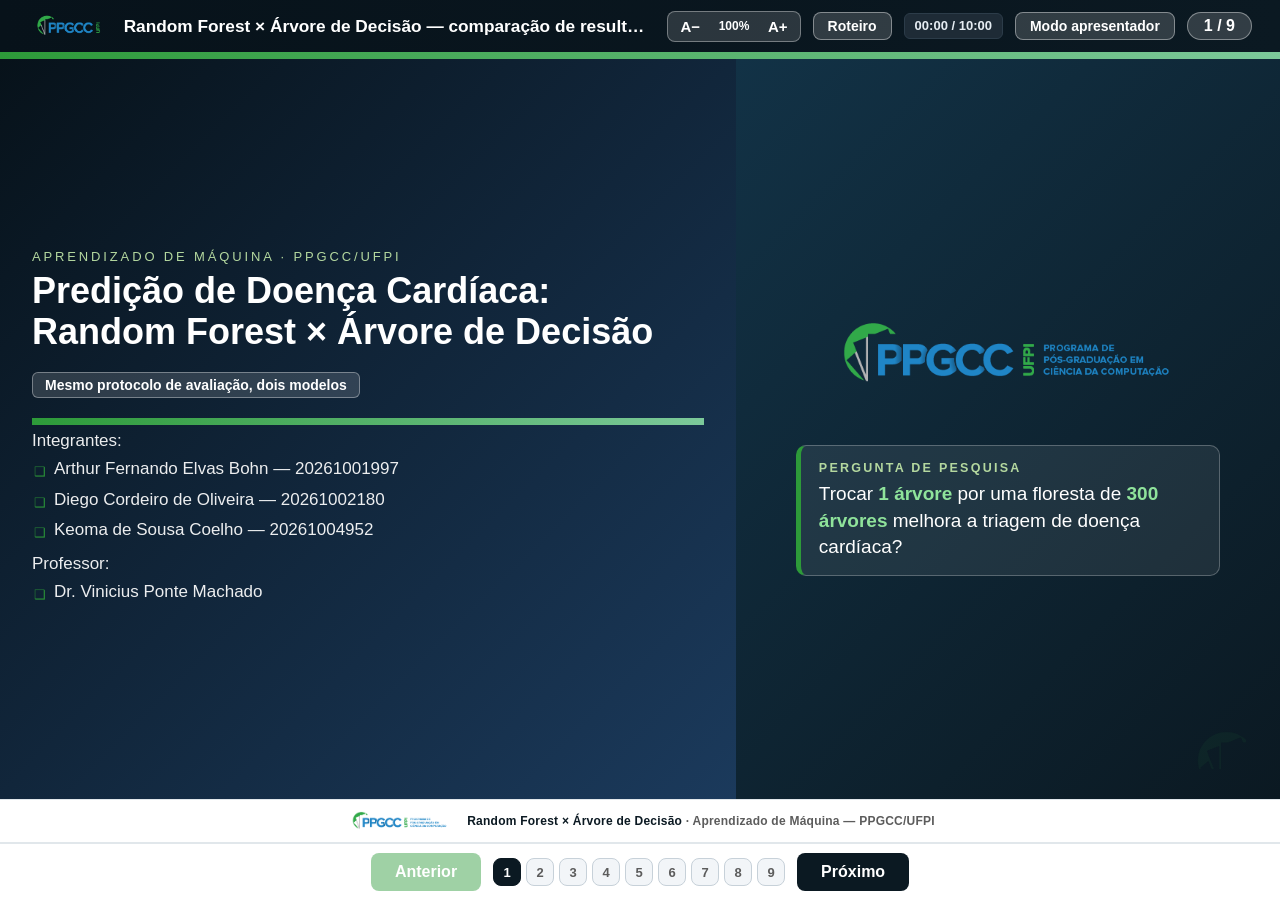
==== commit b05cea3b: "melhorar o slides" ====
--- a/docs/random_forest/apresentacao/index.html
+++ b/docs/random_forest/apresentacao/index.html
@@ -6,8 +6,7 @@
   <meta name="viewport" content="width=device-width,initial-scale=1.0">
   <title>Predição de Doença Cardíaca — Random Forest × Árvore de Decisão</title>
   <link rel="stylesheet" href="estilo.css">
-  <link rel="stylesheet" href="https://cdnjs.cloudflare.com/ajax/libs/font-awesome/6.7.2/css/all.min.css">
-</head>
+  </head>
 
 <body>
   <header class="tb">
@@ -21,15 +20,17 @@
         <span id="fzpct">100%</span>
         <button onclick="fz(1)" title="Aumentar tamanho da fonte">A+</button>
       </div>
+      <button class="bpb" id="bnt" onclick="toggleNotas()" title="Mostrar/ocultar roteiro de fala (tecla N)">Roteiro</button>
+      <button class="tmr" id="tmr" onclick="toggleTimer()" ondblclick="resetTimer()" title="Iniciar/pausar cronômetro (tecla T); duplo clique zera">00:00 / 10:00</button>
       <button class="bpb" id="bp" onclick="openPresenter()">Modo apresentador</button>
-      <span class="ct" id="ctr">1 / 13</span>
+      <span class="ct" id="ctr">1 / 9</span>
       <span class="modo-tag">APRESENTAÇÃO</span>
     </div>
   </header>
   <div class="fita"></div>
   <div class="sc">
 
-    <!-- SLIDE 1 - CAPA -->
+    <!-- SLIDE 1 - CAPA (~0:20) -->
     <div class="sl" id="s1">
       <div class="capa">
         <div class="esq">
@@ -37,7 +38,6 @@
           <h1>Predição de Doença Cardíaca:<br>Random Forest × Árvore de Decisão</h1>
           <div class="meta">
             <span>Mesmo protocolo de avaliação, dois modelos</span>
-            <span>Comparação de resultados e otimizações</span>
           </div>
           <div class="faixa"></div>
           <div class="sub">Integrantes:
@@ -49,249 +49,141 @@
           </div>
           <div class="sub">Professor:
             <ul>
-              <li>Doutor Vinicius Ponte Machado</li>
-            </ul>
-          </div>
-          <div class="sub">Disciplina:
-            <ul>
-              <li>Aprendizado de Máquina — PPGCC/UFPI</li>
+              <li>Dr. Vinicius Ponte Machado</li>
             </ul>
           </div>
         </div>
         <div class="dir">
           <img src="img/logo_full.png" alt="PPGCC — UFPI">
+          <div class="pergunta"><small>Pergunta de pesquisa</small>Trocar <b>1 árvore</b> por uma floresta de
+            <b>300 árvores</b> melhora a triagem de doença cardíaca?</div>
           <img class="marca" src="img/marca.png" alt="">
         </div>
       </div>
-    </div>
-
-    <!-- SLIDE 2 - DESENHO DA COMPARAÇÃO -->
+      <div class="nt"><strong>~20 s.</strong> Apresentar o grupo e ler a pergunta de pesquisa: “repetimos com Random
+        Forest tudo o que fizemos com a Árvore de Decisão e comparamos os resultados”.</div>
+    </div>
+
+    <!-- SLIDE 2 - PROBLEMA E DESENHO (~1:00) -->
     <div class="sl" id="s2">
       <div class="slhd"><span class="num">2</span>
-        <h2>O que estamos comparando</h2>
-      </div>
-      <div class="slbd">
-        <p><strong>Pergunta:</strong> mantendo exatamente o mesmo tratamento dos dados, a mesma busca e as
-          mesmas métricas, o que muda quando trocamos uma <strong>árvore única</strong> por uma
-          <strong>floresta de 300 árvores</strong>?</p>
-        <div class="c2">
-          <div>
-            <h3 style="margin-top:0;">Mantido igual</h3>
-            <ul style="font-size:14.5px;">
-              <li>Base Heart Failure (918 registros, 11 atributos).</li>
-              <li>Split estratificado 80/20, semente 42 → 734 treino / 184 teste.</li>
-              <li><code>RepeatedStratifiedKFold</code> 5 × 2 na busca.</li>
-              <li>Grade de <strong>864 combinações</strong> por codificação.</li>
-              <li>Refit por <strong>F1 da classe 1</strong>.</li>
-              <li>Ablação, engenharia de features, baseline e IC 95%.</li>
+        <h2>Problema e desenho da comparação</h2>
+      </div>
+      <div class="slbd g" style="grid-template-rows:auto 1fr auto;">
+        <div class="chips">
+          <span>Classificação binária</span><span>Heart Failure (Kaggle)</span><span>918 registros</span>
+          <span>11 atributos</span><span>Teste: 184 pacientes</span>
+        </div>
+        <div style="display:grid; grid-template-columns:1fr 1.1fr 1.1fr; gap:14px;">
+          <div class="card er">
+            <h3>Erro mais grave</h3>
+            <div class="big">Falso negativo da classe 1</div>
+            <p>O paciente doente classificado como sadio fica <strong>sem tratamento</strong>.</p>
+            <div class="stat"><b>102</b><span>doentes no conjunto de teste — cada FN é um deles sem diagnóstico</span></div>
+            <div class="rod"><strong>Métricas-guia:</strong> recall e F1 da classe 1, além do F1 macro.</div>
+          </div>
+          <div class="card">
+            <h3>Mantido igual</h3>
+            <ul>
+              <li>Split estratificado 80/20, semente 42 (734 / 184).</li>
+              <li>CV <code>RepeatedStratifiedKFold</code> 5 × 2.</li>
+              <li>Grade de <strong>864 combinações</strong>, refit por F1_c1.</li>
+              <li>Ablação, engenharia, baseline e IC 95%.</li>
             </ul>
           </div>
-          <div>
-            <h3 style="margin-top:0;">O que muda</h3>
-            <ul style="font-size:14.5px;">
-              <li><strong>Estimador:</strong> 1 árvore (profundidade 3) × 300 árvores.</li>
+          <div class="card vd">
+            <h3>O que muda</h3>
+            <div class="duelo" style="flex:0 0 auto; margin-bottom:8px;">
+              <div><small>Antes</small><b>1 árvore</b></div>
+              <div class="rf"><small>Agora</small><b>300 árvores</b></div>
+            </div>
+            <ul>
               <li><strong>Aleatoriedade:</strong> bootstrap + <code>max_features</code> por nó.</li>
-              <li><strong>Métricas extra:</strong> OOB score e dispersão das importâncias.</li>
-              <li><strong>Novo eixo:</strong> sensibilidade ao nº de árvores.</li>
-              <li><strong>Interpretação:</strong> caminho único × importância agregada.</li>
+              <li><strong>Extras:</strong> OOB, dispersão das importâncias e nº de árvores.</li>
             </ul>
           </div>
         </div>
-        <div class="dc"><strong>Por que é uma comparação justa:</strong> o estimador é a única variável
-          alterada — qualquer diferença de resultado é atribuível ao modelo, não ao protocolo.</div>
-      </div>
-    </div>
-
-    <!-- SLIDE 3 - PIPELINE -->
+        <div class="faixa-az"><span>O estimador é a <b>única variável
+            alterada</b> → a diferença de resultado é atribuível ao modelo, não ao protocolo.</span></div>
+      </div>
+      <div class="nt"><strong>~1 min.</strong> Reforçar que o protocolo é idêntico ao da árvore; o único fator
+        alterado é o estimador. Explicar rapidamente por que o falso negativo é o erro que guia a escolha das
+        métricas.</div>
+    </div>
+
+    <!-- SLIDE 3 - BUSCA, CUSTO E MLFLOW (~0:50) -->
     <div class="sl" id="s3">
       <div class="slhd"><span class="num">3</span>
-        <h2>Pipeline e fases da execução</h2>
-      </div>
-      <div class="slbd">
-        <div class="c2">
-          <div>
-            <ol class="passos">
-              <li><strong>Limpeza:</strong> zeros de <code>Cholesterol</code>/<code>RestingBP</code> → <code>NaN</code>.</li>
-              <li><strong>Pré-processamento:</strong> imputação (mediana/média/moda) + escala; categóricas em one-hot ou ordinal.</li>
-              <li><strong>Modelo:</strong> <code>RandomForestClassifier(n_estimators=300)</code>.</li>
-              <li><strong>Busca:</strong> 864 combinações × 10 folds, refit em F1_c1.</li>
-              <li><strong>Teste reservado:</strong> acurácia, precisão, recall, F1 por classe, F1 macro, IC 95%, FN/FP.</li>
-            </ol>
-          </div>
-          <div>
-            <ol class="passos" start="6">
-              <li><strong>Interpretação:</strong> importância média, dispersão entre árvores e permutação.</li>
-              <li><strong>Ablação:</strong> remove 1 atributo por vez.</li>
-              <li><strong>Engenharia:</strong> 5 razões/interações clínicas.</li>
-              <li><strong>Nº de árvores:</strong> 100, 300, 500 e 800.</li>
-              <li><strong>Comparação:</strong> tabelas e deltas contra a árvore.</li>
-            </ol>
-            <div class="dc" style="font-size:13px; margin-top:6px;"><strong>MLflow:</strong> 26 runs no
-              experimento <code>heart_failure_random_forest</code>, no mesmo banco da árvore.</div>
-          </div>
-        </div>
-      </div>
-    </div>
-
-    <!-- SLIDE 4 - BUSCA E CUSTO -->
-    <div class="sl" id="s4">
-      <div class="slhd"><span class="num">4</span>
         <h2>Busca em grade: mesma grade, custo maior</h2>
       </div>
-      <div class="slbd">
-        <div class="c2">
-          <table class="tb2" style="font-size:13px;">
-            <tr>
-              <th>Parâmetro</th>
-              <th>Valores</th>
-            </tr>
-            <tr>
-              <td>Imputação</td>
-              <td><code>median</code>, <code>mean</code>, <code>most_frequent</code></td>
-            </tr>
-            <tr>
-              <td>criterion</td>
-              <td><code>gini</code>, <code>entropy</code></td>
-            </tr>
-            <tr>
-              <td>max_depth</td>
-              <td><code>3</code>, <code>5</code>, <code>7</code>, <code>None</code></td>
-            </tr>
-            <tr>
-              <td>min_samples_split</td>
-              <td><code>2</code>, <code>5</code>, <code>10</code></td>
-            </tr>
-            <tr>
-              <td>min_samples_leaf</td>
-              <td><code>1</code>, <code>3</code>, <code>5</code></td>
-            </tr>
-            <tr>
-              <td>max_features</td>
-              <td><code>None</code>, <code>sqrt</code></td>
-            </tr>
-            <tr>
-              <td>class_weight</td>
-              <td><code>None</code>, <code>balanced</code></td>
-            </tr>
-            <tr>
-              <td>n_estimators</td>
-              <td><code>300</code> (fixo; testado à parte)</td>
-            </tr>
-          </table>
-          <table class="tb2" style="font-size:13px;">
-            <tr>
-              <th>Item</th>
+      <div class="slbd g" style="grid-template-columns:1.15fr 1fr;">
+        <div class="col">
+          <table class="tb2 fill">
+            <tr>
+              <th>Selecionado pela busca (RF)</th>
               <th>one-hot</th>
               <th>ordinal</th>
             </tr>
             <tr>
-              <td>Combinações</td>
-              <td colspan="2" style="text-align:center;">864 (17.280 fits no total)</td>
+              <td>Comum às duas</td>
+              <td colspan="2" class="cen"><code>entropy</code> · <code>sqrt</code> · <code>balanced</code></td>
+            </tr>
+            <tr>
+              <td>max_depth / min_samples_leaf</td>
+              <td>None / 5</td>
+              <td>7 / 1</td>
+            </tr>
+            <tr>
+              <td>Imputação</td>
+              <td>mediana</td>
+              <td>média</td>
+            </tr>
+            <tr>
+              <td>Melhor F1_CV</td>
+              <td><strong>0,8809</strong></td>
+              <td>0,8799</td>
+            </tr>
+            <tr>
+              <td>OOB score</td>
+              <td>0,8583</td>
+              <td>0,8583</td>
             </tr>
             <tr>
               <td>Tempo de busca</td>
               <td>12,0 min</td>
               <td>14,4 min</td>
             </tr>
-            <tr>
-              <td>Melhor F1_CV</td>
-              <td><strong>0,8809</strong></td>
-              <td>0,8799</td>
-            </tr>
-            <tr>
-              <td>OOB score</td>
-              <td>0,8583</td>
-              <td>0,8583</td>
-            </tr>
-            <tr>
-              <td>max_depth</td>
-              <td>None</td>
-              <td>7</td>
-            </tr>
-            <tr>
-              <td>min_samples_leaf</td>
-              <td>5</td>
-              <td>1</td>
-            </tr>
-            <tr>
-              <td>Imputação</td>
-              <td>median</td>
-              <td>mean</td>
-            </tr>
           </table>
         </div>
-        <ul style="font-size:14px;">
-          <li>As duas codificações convergiram para <code>entropy</code>, <code>sqrt</code> e
-            <code>balanced</code>.</li>
-          <li><strong>Floresta:</strong> árvores profundas (média 9,9 e 7,0) combinadas por média.</li>
-          <li><strong>Árvore:</strong> profundidade 3 — a busca preferiu um modelo raso.</li>
-          <li><strong>Custo:</strong> poucos segundos (árvore) → ~26 min (floresta, duas codificações).</li>
-        </ul>
-      </div>
-    </div>
-
-    <!-- SLIDE 5 - RF NO TESTE -->
-    <div class="sl" id="s5">
-      <div class="slhd"><span class="num">5</span>
-        <h2>Random Forest no teste: one-hot × ordinal</h2>
-      </div>
-      <div class="slbd">
-        <table class="tb2">
-          <tr>
-            <th>Codificação</th>
-            <th>Acurácia</th>
-            <th>Prec_c1</th>
-            <th>Rec_c1</th>
-            <th>F1_c0</th>
-            <th>F1_c1</th>
-            <th>F1_macro</th>
-            <th>FN</th>
-            <th>FP</th>
-            <th>IC 95% F1_c1</th>
-          </tr>
-          <tr>
-            <td>ordinal</td>
-            <td><strong>0,8859</strong></td>
-            <td><strong>0,9091</strong></td>
-            <td>0,8824</td>
-            <td><strong>0,8743</strong></td>
-            <td><strong>0,8955</strong></td>
-            <td><strong>0,8849</strong></td>
-            <td>12</td>
-            <td><strong>9</strong></td>
-            <td>0,8469–0,9368</td>
-          </tr>
-          <tr>
-            <td>one-hot</td>
-            <td>0,8804</td>
-            <td>0,8846</td>
-            <td><strong>0,9020</strong></td>
-            <td>0,8642</td>
-            <td>0,8932</td>
-            <td>0,8787</td>
-            <td><strong>10</strong></td>
-            <td>12</td>
-            <td>0,8442–0,9347</td>
-          </tr>
-        </table>
-        <ul style="font-size:15px;">
-          <li><strong>Ordinal:</strong> melhor F1_c1, melhor precisão da classe 1 e apenas 9 falsos positivos.</li>
-          <li><strong>One-hot:</strong> melhor recall da classe 1 (0,9020) e 10 falsos negativos.</li>
-          <li><strong>Baseline</strong> (classe majoritária): F1_c1 0,7133 com 82 falsos positivos → a floresta
-            supera com folga.</li>
-        </ul>
-        <div class="dc"><strong>CV ≠ teste:</strong> a melhor na validação cruzada foi a one-hot (0,8809) e a
-          melhor no teste foi a ordinal (0,8955). A diferença entre as duas não é conclusiva (IC 95% se
-          sobrepõem).</div>
-      </div>
-    </div>
-
-    <!-- SLIDE 6 - COMPARAÇÃO PRINCIPAL -->
-    <div class="sl" id="s6">
-      <div class="slhd"><span class="num">6</span>
-        <h2>Random Forest × Árvore: resultado no teste</h2>
-      </div>
-      <div class="slbd">
+        <div class="col">
+          <div class="duelo">
+            <div class="tt">Profundidade das árvores</div>
+            <div><small>Árvore única</small><b>3</b></div>
+            <div class="rf"><small>Floresta (média)</small><b>7,0 – 9,9</b></div>
+          </div>
+          <div class="duelo">
+            <div class="tt">Tempo de busca</div>
+            <div><small>Árvore única</small><b>segundos</b></div>
+            <div class="rf"><small>Floresta</small><b>~26 min</b></div>
+          </div>
+          <div class="duelo">
+            <div class="tt">Runs no MLflow (mesmo banco SQLite)</div>
+            <div><small>Árvore única</small><b>111</b></div>
+            <div class="rf"><small>Floresta</small><b>26</b></div>
+          </div>
+        </div>
+      </div>
+      <div class="nt"><strong>~50 s.</strong> A árvore precisou ser rasa (profundidade 3) para generalizar; a
+        floresta usa árvores profundas e reduz a variância pela média. O preço é o tempo de busca. Tudo está no
+        MLflow, no mesmo banco da árvore, o que permite comparar lado a lado.</div>
+    </div>
+
+    <!-- SLIDE 4 - RESULTADO PRINCIPAL (~1:30) -->
+    <div class="sl" id="s4">
+      <div class="slhd"><span class="num">4</span>
+        <h2>Resultado principal: a floresta vence nos 4 cenários</h2>
+      </div>
+      <div class="slbd g" style="grid-template-rows:auto 1fr;">
         <table class="tb2">
           <tr>
             <th>Cenário</th>
@@ -323,7 +215,7 @@
             <td>0,8035</td>
             <td>0,8849</td>
           </tr>
-          <tr>
+          <tr class="hl">
             <td>sem engenharia</td>
             <td>0,8387</td>
             <td><strong>0,9091</strong></td>
@@ -335,488 +227,343 @@
           </tr>
           <tr>
             <td>com engenharia</td>
-            <td><strong>0,8545</strong></td>
+            <td>0,8545</td>
             <td>0,8558</td>
             <td>+0,0012</td>
-            <td><strong>8</strong></td>
+            <td>8</td>
             <td>13</td>
             <td>0,8192</td>
             <td>0,8341</td>
           </tr>
         </table>
-        <div style="display:flex; gap:16px; align-items:flex-start; margin-top:6px;">
-          <img src="img/comparacao_rf_vs_arvore.png" style="flex:1 1 62%; width:62%;" alt="Gráfico comparativo de F1_c1 e falsos negativos">
-          <ul style="flex:1 1 38%; margin:0; font-size:13.5px;">
-            <li><strong>A floresta venceu nos 4 cenários</strong> (ΔF1_c1 de +0,0012 a +0,0704).</li>
-            <li>Melhor geral: RF sem engenharia — <strong>7 FN</strong>, 12 FP, F1_c1 0,9091.</li>
-            <li>Melhor árvore: com engenharia — 8 FN, mas <strong>24 FP</strong> e F1_macro 0,8192.</li>
-            <li>No ordinal, a RF troca 15 falsos positivos por 1 falso negativo.</li>
-          </ul>
-        </div>
-      </div>
-    </div>
-
-    <!-- SLIDE 7 - FALSOS NEGATIVOS -->
+        <div style="display:grid; grid-template-columns:1.75fr 1fr; gap:14px; min-height:0;">
+          <div class="fig"><img src="img/comparacao_rf_vs_arvore.png" alt="Gráfico comparativo de F1_c1 e falsos negativos"></div>
+          <div class="kpi" style="grid-template-rows:repeat(3,1fr);">
+            <div><b>+0,0704</b><span>maior ganho de F1_c1 — RF com os 11 atributos chega a <strong>0,9091</strong></span></div>
+            <div><b>11 → 7 FN</b><span>menos doentes sem diagnóstico no mesmo cenário</span></div>
+            <div><b>24 → 12 FP</b><span>vs. melhor árvore (com engenharia, 8 FN). Baseline: F1_c1 0,7133 e 82 FP</span></div>
+          </div>
+        </div>
+      </div>
+      <div class="nt"><strong>~1 min 30 s — slide central.</strong> Ler a linha destacada: com todos os atributos,
+        a floresta sobe o F1_c1 de 0,8387 para 0,9091 e cai de 11 para 7 falsos negativos. A vantagem aparece nos
+        quatro cenários (Δ de +0,0012 a +0,0704), também no F1 macro. Citar o baseline para mostrar que 0,71 é o
+        piso.</div>
+    </div>
+
+    <!-- SLIDE 5 - FALSOS NEGATIVOS (~1:15) -->
+    <div class="sl" id="s5">
+      <div class="slhd"><span class="num">5</span>
+        <h2>O erro que mais importa: falsos negativos</h2>
+      </div>
+      <div class="slbd g" style="grid-template-columns:1.3fr 1fr;">
+        <div class="col">
+          <table class="tb2 fill">
+            <tr>
+              <th>Modelo (teste: 82 sadios, 102 doentes)</th>
+              <th>FP</th>
+              <th>FN</th>
+              <th>Recall_c1</th>
+              <th>F1_c1</th>
+            </tr>
+            <tr class="hl">
+              <td>RF sem engenharia</td>
+              <td>12</td>
+              <td><strong>7</strong></td>
+              <td><strong>0,9314</strong></td>
+              <td><strong>0,9091</strong></td>
+            </tr>
+            <tr>
+              <td>RF ordinal</td>
+              <td><strong>9</strong></td>
+              <td>12</td>
+              <td>0,8824</td>
+              <td>0,8955</td>
+            </tr>
+            <tr>
+              <td>RF one-hot</td>
+              <td>12</td>
+              <td>10</td>
+              <td>0,9020</td>
+              <td>0,8932</td>
+            </tr>
+            <tr>
+              <td>Árvore com engenharia</td>
+              <td>24</td>
+              <td>8</td>
+              <td>0,9216</td>
+              <td>0,8545</td>
+            </tr>
+            <tr>
+              <td>Árvore ordinal</td>
+              <td>24</td>
+              <td>11</td>
+              <td>0,8922</td>
+              <td>0,8387</td>
+            </tr>
+            <tr>
+              <td>Árvore one-hot</td>
+              <td>12</td>
+              <td class="ruim">21</td>
+              <td>0,7941</td>
+              <td>0,8308</td>
+            </tr>
+            <tr class="bs">
+              <td>Baseline (maioria)</td>
+              <td>82</td>
+              <td>0</td>
+              <td>1,0000</td>
+              <td>0,7133</td>
+            </tr>
+          </table>
+        </div>
+        <div class="col">
+          <div class="fig"><img src="img/confusion_matrix_rf_ordinal.png" alt="Matriz de confusão do Random Forest ordinal"></div>
+          <div class="cap">RF ordinal: menos alarmes falsos (9 FP), mas 12 FN</div>
+          <div class="card vd">
+            <h3>Trade-off</h3>
+            <p style="margin:0;">A melhor floresta erra <strong>menos doentes</strong> que a melhor árvore (7 × 8 FN)
+              com <strong>metade dos falsos positivos</strong> (12 × 24). O baseline tem 0 FN, mas erra os 82 sadios.
+            </p>
+          </div>
+        </div>
+      </div>
+      <div class="nt"><strong>~1 min 15 s.</strong> Focar na coluna FN. A RF ordinal (na matriz) é a que menos
+        gera alarmes falsos (9 FP), mas deixa 12 doentes sem diagnóstico; a RF com os 11 atributos é o melhor
+        compromisso para triagem. O baseline mostra por que a acurácia isolada engana.</div>
+    </div>
+
+    <!-- SLIDE 6 - ABLAÇÃO E ENGENHARIA (~1:45) -->
+    <div class="sl" id="s6">
+      <div class="slhd"><span class="num">6</span>
+        <h2>Otimizações: ablação e engenharia de atributos</h2>
+      </div>
+      <div class="slbd g" style="grid-template-columns:1fr 1fr; grid-template-rows:1fr auto;">
+        <div class="card">
+          <h3>Ablação — F1_c1 ao remover um atributo</h3>
+          <table class="tb2 fill">
+            <tr>
+              <th>Cenário</th>
+              <th>Árvore</th>
+              <th>RF</th>
+            </tr>
+            <tr class="hl">
+              <td>todos os atributos</td>
+              <td><strong>0,8387</strong></td>
+              <td><strong>0,9091</strong></td>
+            </tr>
+            <tr>
+              <td>sem Oldpeak</td>
+              <td class="ruim">0,7647</td>
+              <td>0,9005</td>
+            </tr>
+            <tr>
+              <td>sem MaxHR</td>
+              <td class="ruim">0,7890</td>
+              <td>0,9005</td>
+            </tr>
+            <tr>
+              <td>sem ST_Slope</td>
+              <td class="ruim">0,7897</td>
+              <td>0,8600</td>
+            </tr>
+            <tr>
+              <td>sem ChestPainType</td>
+              <td class="ruim">0,7647</td>
+              <td>0,8400</td>
+            </tr>
+          </table>
+          <div class="rod">RF vence nos <strong>12 cenários</strong> (Δ de +0,0585 a +0,1358). Nas duas abordagens,
+            manter todos os atributos é o melhor.</div>
+        </div>
+        <div class="col">
+          <h3 style="margin:0 !important;">Engenharia: +5
+            razões clínicas</h3>
+          <div class="evo">
+            <div class="t">Árvore de Decisão — sem → com</div>
+            <div class="r"><span>F1_c1 no teste</span><b class="up">0,8387 → 0,8545 ▲</b></div>
+            <div class="r"><span>F1_CV</span><b class="down">0,8604 → 0,7946 ▼</b></div>
+            <div class="v">Ganho no teste não confirmado pela CV.</div>
+          </div>
+          <div class="evo rf">
+            <div class="t">Random Forest — sem → com</div>
+            <div class="r"><span>F1_c1 no teste</span><b class="down">0,9091 → 0,8558 ▼</b></div>
+            <div class="r"><span>Falsos negativos</span><b class="down">7 → 13 ▼</b></div>
+            <div class="r"><span>F1_CV</span><b class="eq">0,8744 → 0,8775 ≈</b></div>
+            <div class="v">Efeito oposto: piora a floresta no teste.</div>
+          </div>
+        </div>
+        <div class="faixa-az" style="grid-column:1/3;"><span>O ensemble compensa a
+          variável ausente e já combina cortes para formar interações — as razões, criadas para a árvore, viram ruído na
+          floresta. <b>Engenharia deve ser testada por modelo.</b></span></div>
+      </div>
+      <div class="nt"><strong>~1 min 45 s.</strong> Ablação: a árvore despenca para 0,76–0,79 sem Oldpeak, MaxHR
+        ou ChestPainType; a floresta se mantém entre 0,84 e 0,91 — é a redução de variância na prática. Engenharia:
+        na árvore, ganho no teste não confirmado pela CV; na floresta, piora no teste. Conclusão: não é ganho
+        universal.</div>
+    </div>
+
+    <!-- SLIDE 7 - IMPORTÂNCIA (~1:00) -->
     <div class="sl" id="s7">
       <div class="slhd"><span class="num">7</span>
-        <h2>O erro que mais importa: falsos negativos</h2>
-      </div>
-      <div class="slbd">
-        <div style="display:flex; gap:18px; align-items:flex-start;">
-          <table class="tb2" style="flex:1 1 58%; font-size:14px;">
-            <tr>
-              <th>Modelo</th>
-              <th>TN</th>
-              <th>FP</th>
-              <th>FN</th>
-              <th>TP</th>
-              <th>Recall_c1</th>
-              <th>F1_c1</th>
-            </tr>
-            <tr>
-              <td>RF sem engenharia</td>
-              <td>70</td>
-              <td>12</td>
-              <td><strong>7</strong></td>
-              <td>95</td>
-              <td><strong>0,9314</strong></td>
-              <td><strong>0,9091</strong></td>
-            </tr>
-            <tr>
-              <td>RF ordinal</td>
-              <td>73</td>
-              <td><strong>9</strong></td>
-              <td>12</td>
-              <td>90</td>
-              <td>0,8824</td>
-              <td>0,8955</td>
-            </tr>
-            <tr>
-              <td>RF one-hot</td>
-              <td>70</td>
-              <td>12</td>
-              <td>10</td>
-              <td>92</td>
-              <td>0,9020</td>
-              <td>0,8932</td>
-            </tr>
-            <tr>
-              <td>Árvore com engenharia</td>
-              <td>58</td>
-              <td>24</td>
-              <td>8</td>
-              <td>94</td>
-              <td>0,9216</td>
-              <td>0,8545</td>
-            </tr>
-            <tr>
-              <td>Árvore ordinal</td>
-              <td>58</td>
-              <td>24</td>
-              <td>11</td>
-              <td>91</td>
-              <td>0,8922</td>
-              <td>0,8387</td>
-            </tr>
-            <tr>
-              <td>Árvore one-hot</td>
-              <td>70</td>
-              <td>12</td>
-              <td>21</td>
-              <td>81</td>
-              <td>0,7941</td>
-              <td>0,8308</td>
-            </tr>
-            <tr style="background:#f6f2e8;">
-              <td>Baseline (maioria)</td>
-              <td>0</td>
-              <td>82</td>
-              <td>0</td>
-              <td>102</td>
-              <td>1,0000</td>
-              <td>0,7133</td>
+        <h2>O que a floresta usa para decidir</h2>
+      </div>
+      <div class="slbd g" style="grid-template-columns:1.05fr 1fr;">
+        <div class="fig"><img src="img/importancia_variaveis_top10_rf.png" alt="Top 10 importâncias médias do Random Forest"></div>
+        <div class="col">
+          <table class="tb2">
+            <tr>
+              <th>Variável</th>
+              <th>Impureza</th>
+              <th>Desvio</th>
+              <th>Permutação ΔF1</th>
+            </tr>
+            <tr class="hl">
+              <td>ST_Slope</td>
+              <td><strong>0,2687</strong></td>
+              <td>0,1328</td>
+              <td><strong>0,1367</strong></td>
+            </tr>
+            <tr>
+              <td>ChestPainType</td>
+              <td>0,1432</td>
+              <td>0,0913</td>
+              <td>0,0391</td>
+            </tr>
+            <tr>
+              <td>MaxHR</td>
+              <td>0,1083</td>
+              <td>0,0539</td>
+              <td>0,0158</td>
+            </tr>
+            <tr>
+              <td>Oldpeak</td>
+              <td>0,1030</td>
+              <td>0,0602</td>
+              <td>0,0226</td>
             </tr>
           </table>
-          <div style="flex:1 1 42%;">
-            <img src="img/confusion_matrix_rf_ordinal.png" style="width:82%;" alt="Matriz de confusão do Random Forest ordinal">
-            <div class="dc" style="font-size:12.5px; margin-top:4px;"><strong>Trade-off explícito:</strong> a RF
-              ordinal tem só 9 FP (menos alarmes falsos), mas 12 FN; a RF sem engenharia reduz para 7 FN com 12
-              FP.</div>
-          </div>
-        </div>
-        <p style="font-size:14px; margin:6px 0 0;"><strong>Leitura clínica:</strong> o baseline "chutar a
-          maioria" tem 0 FN, mas erra todos os 82 sadios — por isso a acurácia isolada engana e o F1 macro é
-          necessário.</p>
-      </div>
-    </div>
-
-    <!-- SLIDE 8 - ABLAÇÃO COMPARADA -->
+          <div class="card grow">
+            <h3>ST_Slope domina</h3>
+            <p style="margin:0;">Lidera nas duas medidas, mas com <strong>desvio alto</strong> entre as árvores: em
+              algumas decide quase tudo, em outras é secundária.</p>
+          </div>
+          <div class="card vd grow">
+            <h3>Árvore × floresta</h3>
+            <p style="margin:0;"><strong>Árvore:</strong> ExerciseAngina e ST_Slope na raiz.
+              <strong>Floresta:</strong> decisão distribuída; ChestPainType sobe para 2º.</p>
+          </div>
+        </div>
+      </div>
+      <div class="nt"><strong>~1 min.</strong> A importância por impureza e a por permutação concordam no topo
+        (ST_Slope). O desvio alto mostra que em algumas árvores ela decide quase tudo e em outras é secundária — por
+        isso reportamos a dispersão. A interpretação deixa de ser “um caminho” e passa a ser “quais variáveis reduzem
+        mais a impureza”.</div>
+    </div>
+
+    <!-- SLIDE 8 - ROBUSTEZ (~1:00) -->
     <div class="sl" id="s8">
       <div class="slhd"><span class="num">8</span>
-        <h2>Ablação: a floresta é mais robusta</h2>
-      </div>
-      <div class="slbd">
-        <table class="tb2">
-          <tr>
-            <th>Cenário</th>
-            <th>F1_c1 árvore</th>
-            <th>F1_c1 RF</th>
-            <th>ΔF1_c1</th>
-            <th>F1_macro árvore</th>
-            <th>F1_macro RF</th>
-          </tr>
-          <tr>
-            <td>todos os atributos</td>
-            <td><strong>0,8387</strong></td>
-            <td><strong>0,9091</strong></td>
-            <td>+0,0704</td>
-            <td>0,8035</td>
-            <td><strong>0,8948</strong></td>
-          </tr>
-          <tr>
-            <td>sem ST_Slope</td>
-            <td>0,7897</td>
-            <td>0,8600</td>
-            <td>+0,0703</td>
-            <td>0,7764</td>
-            <td>0,8467</td>
-          </tr>
-          <tr>
-            <td>sem ChestPainType</td>
-            <td>0,7647</td>
-            <td>0,8400</td>
-            <td>+0,0753</td>
-            <td>0,7360</td>
-            <td>0,8248</td>
-          </tr>
-          <tr>
-            <td>sem MaxHR</td>
-            <td>0,7890</td>
-            <td>0,9005</td>
-            <td>+0,1115</td>
-            <td>0,7412</td>
-            <td>0,8834</td>
-          </tr>
-          <tr>
-            <td>sem Oldpeak</td>
-            <td>0,7647</td>
-            <td>0,9005</td>
-            <td><strong>+0,1358</strong></td>
-            <td>0,7360</td>
-            <td>0,8834</td>
-          </tr>
-          <tr>
-            <td>sem ExerciseAngina</td>
-            <td>0,8042</td>
-            <td>0,8627</td>
-            <td>+0,0585</td>
-            <td>0,7988</td>
-            <td>0,8460</td>
-          </tr>
-        </table>
-        <ul style="font-size:14.5px;">
-          <li><strong>RF venceu nos 12 cenários</strong> (ΔF1_c1 de +0,0585 a +0,1358).</li>
-          <li><strong>Árvore:</strong> remover <code>Oldpeak</code>, <code>MaxHR</code> ou
-            <code>ChestPainType</code> derruba o F1_c1 para 0,76–0,79.</li>
-          <li><strong>Floresta:</strong> fica entre 0,8400 e 0,9091 — o ensemble compensa a variável ausente.</li>
-          <li>Nas duas abordagens, manter todos os atributos maximiza o F1_c1.</li>
-        </ul>
-      </div>
-    </div>
-
-    <!-- SLIDE 9 - ENGENHARIA COMPARADA -->
-    <div class="sl" id="s9">
-      <div class="slhd"><span class="num">9</span>
-        <h2>Engenharia de features: efeito oposto</h2>
-      </div>
-      <div class="slbd">
-        <table class="tb2">
-          <tr>
-            <th>Modelo / cenário</th>
-            <th>Nº atributos</th>
-            <th>F1_c1 (teste)</th>
-            <th>F1_macro</th>
-            <th>FN</th>
-            <th>F1_CV</th>
-          </tr>
-          <tr>
-            <td>Árvore — sem engenharia</td>
-            <td>11</td>
-            <td>0,8387</td>
-            <td>0,8035</td>
-            <td>11</td>
-            <td><strong>0,8604</strong></td>
-          </tr>
-          <tr>
-            <td>Árvore — com engenharia</td>
-            <td>16</td>
-            <td><strong>0,8545</strong></td>
-            <td><strong>0,8192</strong></td>
-            <td><strong>8</strong></td>
-            <td>0,7946</td>
-          </tr>
-          <tr>
-            <td>RF — sem engenharia</td>
-            <td>11</td>
-            <td><strong>0,9091</strong></td>
-            <td><strong>0,8948</strong></td>
-            <td><strong>7</strong></td>
-            <td>0,8744</td>
-          </tr>
-          <tr>
-            <td>RF — com engenharia</td>
-            <td>16</td>
-            <td>0,8558</td>
-            <td>0,8341</td>
-            <td>13</td>
-            <td><strong>0,8775</strong></td>
-          </tr>
-        </table>
-        <ul style="font-size:14.5px;">
-          <li><strong>Árvore:</strong> engenharia melhora o teste (+0,0158) e <strong>piora a CV</strong>
-            (−0,0658) → ganho não confirmado.</li>
-          <li><strong>Floresta:</strong> engenharia <strong>piora o teste</strong> (−0,0533) e mantém a CV
-            estável (+0,0031).</li>
-          <li>Hipótese: o ensemble já constrói interações combinando cortes; as 5 razões viram ruído e diluem o
-            sorteio de atributos por nó.</li>
-        </ul>
-        <div class="dc"><strong>Conclusão prática:</strong> engenharia de features deve ser testada
-          <em>por modelo</em> — não é um ganho universal.</div>
-      </div>
-    </div>
-
-    <!-- SLIDE 10 - IMPORTÂNCIA -->
-    <div class="sl" id="s10">
-      <div class="slhd"><span class="num">10</span>
-        <h2>Importância das variáveis e estabilidade</h2>
-      </div>
-      <div class="slbd">
-        <div style="display:flex; gap:18px; align-items:flex-start;">
-          <div style="flex:1 1 50%;">
-            <table class="tb2" style="font-size:13px;">
-              <tr>
-                <th>Variável</th>
-                <th>Impureza (média)</th>
-                <th>Desvio</th>
-                <th>Permutação (ΔF1)</th>
-              </tr>
-              <tr>
-                <td>ST_Slope</td>
-                <td><strong>0,2687</strong></td>
-                <td>0,1328</td>
-                <td><strong>0,1367</strong></td>
-              </tr>
-              <tr>
-                <td>ChestPainType</td>
-                <td>0,1432</td>
-                <td>0,0913</td>
-                <td>0,0391</td>
-              </tr>
-              <tr>
-                <td>MaxHR</td>
-                <td>0,1083</td>
-                <td>0,0539</td>
-                <td>0,0158</td>
-              </tr>
-              <tr>
-                <td>Oldpeak</td>
-                <td>0,1030</td>
-                <td>0,0602</td>
-                <td>0,0226</td>
-              </tr>
-              <tr>
-                <td>ExerciseAngina</td>
-                <td>0,0860</td>
-                <td>0,0916</td>
-                <td>0,0259</td>
-              </tr>
-              <tr>
-                <td>Cholesterol</td>
-                <td>0,0739</td>
-                <td>0,0328</td>
-                <td>0,0163</td>
-              </tr>
-            </table>
-            <div class="dc" style="font-size:12.5px; margin-top:4px;"><strong>Desvio alto em ST_Slope:</strong>
-              em algumas árvores ela domina a decisão, em outras é secundária — daí a importância de reportar a
-              dispersão.</div>
-          </div>
-          <div style="flex:1 1 50%;">
-            <img src="img/importancia_variaveis_top10_rf.png" style="width:100%;" alt="Top 10 importâncias médias do Random Forest">
-          </div>
-        </div>
-        <p style="font-size:13.5px; margin:6px 0 0;"><strong>Contraste com a árvore:</strong> a árvore usa
-          <code>ExerciseAngina</code> e <code>ST_Slope</code> na raiz; na floresta a decisão é distribuída e
-          <code>ChestPainType</code> sobe para a segunda posição.</p>
-      </div>
-    </div>
-
-    <!-- SLIDE 11 - ROBUSTEZ -->
-    <div class="sl" id="s11">
-      <div class="slhd"><span class="num">11</span>
-        <h2>Robustez: CV, nº de árvores e OOB</h2>
-      </div>
-      <div class="slbd">
-        <div style="display:flex; gap:18px; align-items:flex-start;">
-          <table class="tb2" style="flex:1 1 48%; font-size:13px;">
-            <tr>
-              <th>Modelo / cenário</th>
+        <h2>A vantagem é robusta? CV, IC 95% e nº de árvores</h2>
+      </div>
+      <div class="slbd g" style="grid-template-columns:1.2fr 1fr;">
+        <div class="col">
+          <table class="tb2">
+            <tr>
+              <th>Modelo</th>
               <th>F1_CV</th>
               <th>F1_c1 teste</th>
+              <th>IC 95% F1_c1</th>
             </tr>
             <tr>
               <td>Árvore ordinal</td>
               <td>0,8604</td>
               <td>0,8387</td>
+              <td>0,7817–0,8879</td>
             </tr>
             <tr>
               <td>Árvore one-hot</td>
               <td>0,8550</td>
               <td>0,8308</td>
-            </tr>
-            <tr>
+              <td>0,7650–0,8865</td>
+            </tr>
+            <tr class="hl">
               <td>RF ordinal</td>
-              <td><strong>0,8799</strong></td>
-              <td><strong>0,8955</strong></td>
-            </tr>
-            <tr>
+              <td>0,8799</td>
+              <td>0,8955</td>
+              <td>0,8469–0,9368</td>
+            </tr>
+            <tr class="hl">
               <td>RF one-hot</td>
               <td><strong>0,8809</strong></td>
               <td>0,8932</td>
-            </tr>
-            <tr>
-              <td>RF sem engenharia</td>
-              <td>0,8744</td>
-              <td><strong>0,9091</strong></td>
-            </tr>
-            <tr>
-              <th>Nº de árvores</th>
-              <th>F1_c1</th>
-              <th>FN</th>
-            </tr>
-            <tr>
-              <td>100</td>
-              <td>0,8878</td>
-              <td>11</td>
-            </tr>
-            <tr>
-              <td>300</td>
-              <td>0,8932</td>
-              <td>10</td>
-            </tr>
-            <tr>
-              <td>500</td>
-              <td><strong>0,8976</strong></td>
-              <td><strong>10</strong></td>
-            </tr>
-            <tr>
-              <td>800</td>
-              <td><strong>0,8976</strong></td>
-              <td><strong>10</strong></td>
+              <td>0,8442–0,9347</td>
             </tr>
           </table>
-          <div style="flex:1 1 52%;">
-            <img src="img/sensibilidade_n_arvores.png" style="width:100%;" alt="Curva de sensibilidade ao número de árvores">
-          </div>
-        </div>
-        <ul style="font-size:13.5px;">
-          <li><strong>Ganho decrescente:</strong> 100 → 300 sobe +0,0054; 300 → 500 sobe +0,0044; 500 e 800 são
-            idênticos.</li>
-          <li><strong>OOB score 0,8583</strong> (630 de 734 corretos fora do bootstrap) — validação interna
-            coerente com a CV.</li>
-          <li><strong>IC 95% ainda se sobrepõem</strong> entre RF e árvore: vantagem consistente, mas não
-            estatisticamente conclusiva com 184 pacientes.</li>
-        </ul>
-      </div>
-    </div>
-
-    <!-- SLIDE 12 - MLFLOW -->
-    <div class="sl" id="s12">
-      <div class="slhd"><span class="num">12</span>
-        <h2>MLflow: dois experimentos, uma comparação</h2>
-      </div>
-      <div class="slbd">
-        <div class="c2">
-          <table class="tb2" style="font-size:13px;">
-            <tr>
-              <th>Experimento</th>
-              <th>Modelo</th>
-              <th>Runs</th>
-            </tr>
-            <tr>
-              <td><code>heart_failure_random_forest</code></td>
-              <td>RandomForest (300)</td>
-              <td>26</td>
-            </tr>
-            <tr>
-              <td><code>heart_failure_arvore_decisao</code></td>
-              <td>DecisionTree</td>
-              <td>111</td>
-            </tr>
-          </table>
-          <div>
-            <p style="font-size:13px; margin:0 0 4px;"><strong>Runs da floresta</strong></p>
-            <ul style="font-size:12.5px; margin:0;">
-              <li><code>random_forest_onehot</code> / <code>random_forest_ordinal</code></li>
-              <li><code>ablacao_atributos</code> + 12 filhas</li>
-              <li><code>engenharia_features</code> (2 filhas)</li>
-              <li><code>sensibilidade_n_estimators</code> (4 filhas)</li>
-              <li><code>comparacao_rf_vs_arvore</code> — deltas registrados como métricas</li>
-              <li><code>relatorio_artefatos</code> — CSVs, PNGs e ZIP</li>
-            </ul>
-          </div>
-        </div>
-        <p style="font-size:13.5px; margin:6px 0 4px;"><strong>Reproduzir e comparar:</strong></p>
-        <pre style="font-size:12.5px; margin:0 0 6px;">mlflow ui --backend-store-uri sqlite:///mlflow.db</pre>
-        <ul style="font-size:13.5px;">
-          <li>Mesmo banco SQLite → os dois experimentos aparecem lado a lado na UI.</li>
-          <li>Na aba <em>Compare</em>: <code>f1_cv</code>, <code>F1_c1</code>, <code>F1_macro</code>,
-            <code>FN</code>, <code>tempo_busca_s</code> e <code>oob_score</code>.</li>
-          <li>Cada run guarda parâmetros, métricas, modelo treinado e artefatos.</li>
-        </ul>
-        <div class="dc"><strong>Rastreabilidade:</strong> todos os números desta apresentação saem de
-          <code>docs/handle_forest/resultados/execucao_20261030_205115/</code>.</div>
-      </div>
-    </div>
-
-    <!-- SLIDE 13 - CONCLUSÃO -->
-    <div class="sl" id="s13">
-      <div class="slhd"><span class="num">13</span>
+          <div style="display:grid; grid-template-columns:1fr 1fr 1.45fr; gap:12px; flex:1; min-height:0;">
+            <div class="card vd">
+              <h3>CV</h3>
+              <p style="margin:0;">F1_CV <strong>maior em todas</strong> as configurações: o ganho não depende só do
+                teste.</p>
+            </div>
+            <div class="card er">
+              <h3>IC 95%</h3>
+              <p style="margin:0;">Intervalos <strong>se sobrepõem</strong>: vantagem consistente, mas não conclusiva
+                com 184 pacientes.</p>
+            </div>
+            <div class="card">
+              <h3>OOB (<em>out-of-bag</em>)</h3>
+              <p style="margin:0;">Cada árvore é avaliada nas amostras que ficaram <strong>fora do seu bootstrap</strong>
+                — uma validação interna, sem usar o teste. <strong>0,8583</strong> (630 de 734), coerente com a CV.</p>
+            </div>
+          </div>
+        </div>
+        <div class="col">
+          <div class="fig"><img src="img/sensibilidade_n_arvores.png" alt="Curva de sensibilidade ao número de árvores"></div>
+          <div class="kpi" style="grid-template-columns:repeat(3,1fr);">
+            <div><b>+0,0054</b><span>100 → 300 árvores</span></div>
+            <div><b>+0,0044</b><span>300 → 500 árvores</span></div>
+            <div><b>0</b><span>500 → 800 (idênticos)</span></div>
+          </div>
+        </div>
+      </div>
+      <div class="nt"><strong>~1 min.</strong> Pergunta provável da banca: “é sorte do split?”. Resposta: a CV
+        repetida também favorece a floresta; porém os IC ainda se sobrepõem, então somos cautelosos. O número de
+        árvores tem retorno decrescente — 300 já capturam quase todo o ganho.</div>
+    </div>
+
+    <!-- SLIDE 9 - CONCLUSÃO (~1:00) -->
+    <div class="sl" id="s9">
+      <div class="slhd"><span class="num">9</span>
         <h2>Conclusão</h2>
       </div>
-      <div class="slbd">
-        <div style="display:flex; gap:20px; align-items:flex-start;">
-          <div style="flex:1 1 58%;">
-            <ul style="font-size:14.5px;">
-              <li><strong>Melhor no teste:</strong> Random Forest com todos os atributos — F1_c1
-                <strong>0,9091</strong>, <strong>7 FN</strong>, 12 FP, F1_macro 0,8948.</li>
-              <li><strong>Mais robusto na CV:</strong> RF one-hot — F1_CV <strong>0,8809</strong> (árvore:
-                0,8604).</li>
-              <li><strong>RF superior em todos os cenários:</strong> ΔF1_c1 de +0,0012 a +0,0704 nos cenários
-                principais e de +0,0585 a +0,1358 na ablação.</li>
-              <li><strong>Engenharia de features:</strong> ajudou a árvore e prejudicou a floresta → testar por
-                modelo.</li>
-              <li><strong>Custo:</strong> busca ~26 min (RF) contra segundos (árvore); predição continua
-                barata.</li>
-              <li><strong>Interpretabilidade:</strong> a árvore oferece um caminho auditável; a floresta exige
-                importância agregada + permutação.</li>
-            </ul>
-          </div>
-          <div style="flex:1 1 42%;">
-            <div class="dc" style="margin:0 0 8px; font-size:13.5px;"><strong>Recomendação:</strong> para
-              triagem, usar a floresta com os 11 atributos (menos falsos negativos); manter a árvore quando a
-              explicabilidade do caminho for requisito.</div>
-            <p style="font-size:13px; color:#5C5C5C; margin:0 0 6px;"><strong>Próximos passos</strong></p>
-            <ul style="font-size:13px; margin:0;">
-              <li>Ajuste de limiar de decisão para reduzir FN.</li>
-              <li>Calibração de probabilidades e SHAP.</li>
-              <li>Validação em base externa.</li>
-              <li>Comparação com Gradient Boosting.</li>
-            </ul>
-          </div>
-        </div>
-        <div class="dc" style="text-align:center; margin:12px 0 0;"><strong>Obrigado!</strong></div>
-      </div>
+      <div class="slbd g" style="grid-template-rows:auto 1fr auto;">
+        <div class="kpi kpi4">
+          <div><b>0,9091</b><span>F1_c1 da melhor floresta (árvore: 0,8545)</span></div>
+          <div><b>7 FN</b><span>contra 8 da melhor árvore, com metade dos FP</span></div>
+          <div><b>0,8809</b><span>F1_CV da floresta (árvore: 0,8604)</span></div>
+          <div><b>~26 min</b><span>de busca, contra segundos da árvore</span></div>
+        </div>
+        <div style="display:grid; grid-template-columns:1.25fr 1fr; gap:14px; min-height:0;">
+          <div class="col">
+            <div class="lin"><div><b>Desempenho</b>A floresta foi <strong>superior em
+                  todos os cenários</strong> — F1_c1, F1 macro e falsos positivos.</div></div>
+            <div class="lin"><div><b>Engenharia de atributos</b>Ajudou a árvore e
+                <strong>prejudicou a floresta</strong> → deve ser testada por modelo.</div></div>
+            <div class="lin"><div><b>Interpretabilidade</b>A árvore oferece um
+                <strong>caminho auditável</strong>; a floresta exige importância agregada e permutação.</div></div>
+          </div>
+          <div class="col">
+            <div class="card vd grow" style="justify-content:center;">
+              <h3>Recomendação</h3>
+              <p style="margin:0;">Para <strong>triagem</strong>, usar o Random Forest com os 11 atributos. Manter a
+                árvore quando a <strong>explicabilidade</strong> do caminho de decisão for requisito.</p>
+            </div>
+          </div>
+        </div>
+        <div class="faixa-az fim"><span>Obrigado! Perguntas?</span></div>
+      </div>
+      <div class="nt"><strong>~1 min.</strong> Fechar com os quatro números e a recomendação.</div>
     </div>
 
   </div>
--- a/docs/random_forest/apresentacao/estilo.css
+++ b/docs/random_forest/apresentacao/estilo.css
@@ -1339,3 +1339,115 @@
 @media (max-width: 768px) {
     .padf { height: 420px }
 }
+
+/* ===== Versão de 10 minutos (9 slides) — layout em grade que ocupa a tela ===== */
+/* controles do apresentador */
+.tmr { background:#1E2B36; color:#E6EDF3; border:1px solid #2C3C49; border-radius:6px; padding:4px 10px;
+  font:700 13px/1.2 'Segoe UI',Arial,sans-serif; font-variant-numeric:tabular-nums; cursor:pointer }
+.tmr.run { background:#2D9A39; border-color:#2D9A39; color:#fff }
+.tmr.alerta { background:#C77C00; border-color:#C77C00; color:#fff }
+.tmr.estouro { background:#B3261E; border-color:#B3261E; color:#fff }
+#bnt.on { background:#2D9A39; color:#fff }
+body.notas .sl .nt { display:block; margin:0 22px 10px; flex-shrink:0 }
+body.modo-presenter #bnt, body.modo-presenter .tmr { display:none }
+
+/* corpo do slide ocupa toda a área disponível */
+.sl.ac .slbd.g { flex:1; min-height:0; margin:0; padding:14px 22px; display:grid; gap:14px; font-size:17px }
+.g > * { min-height:0; min-width:0 }
+.g li, .g p { line-height:1.4 }
+.col { display:flex; flex-direction:column; gap:12px; min-height:0 }
+.grow { flex:1; min-height:0 }
+
+/* cartões */
+.card { background:#F7F9FA; border:1px solid #E1E7EC; border-radius:12px; padding:12px 16px; display:flex; flex-direction:column; min-height:0 }
+.card h3 { margin:0 0 6px !important; display:flex; align-items:center; gap:8px }
+.card h3 i { color:var(--ve) }
+.card.er { background:#FBEDEC; border-color:#F0C7C3 }
+.card.er h3, .card.er h3 i { color:#B3261E }
+.card.az { background:linear-gradient(135deg,#0B1922,#1B3A5C); border:0; color:#fff }
+.card.az h3 { color:#8FE39B }
+.card.vd { background:#EAF4EC; border-color:#CBE7D3 }
+.card ul { margin:0 }
+.card .rod { margin-top:auto; padding-top:8px; border-top:1px dashed rgba(0,0,0,.15); font-size:15px }
+.big { font-size:1.55em; font-weight:800; line-height:1.15; margin:4px 0 6px; color:#7A1C16 }
+
+/* faixa de conclusão */
+.faixa-az { background:linear-gradient(90deg,#07121A,#1B3A5C); color:#fff; border-radius:10px; padding:10px 18px;
+  display:flex; align-items:center; gap:12px; font-weight:600 }
+.faixa-az i { color:#8FE39B; font-size:1.2em }
+.faixa-az b { color:#8FE39B }
+
+/* chips de contexto */
+.chips { display:flex; flex-wrap:wrap; gap:8px }
+.chips span { background:#EAF0F6; color:var(--bem2); border:1px solid #C9D7E5; border-radius:20px; padding:3px 12px; font-size:14.5px; font-weight:700 }
+
+/* duelo árvore × floresta */
+.duelo { display:grid; grid-template-columns:1fr 1fr; gap:0; border-radius:12px; overflow:hidden; border:1px solid #E1E7EC; flex:1; min-height:0 }
+.duelo .tt { grid-column:1/3; background:#0B1922; color:#fff; font-weight:700; font-size:14.5px; padding:5px 12px; display:flex; gap:8px; align-items:center }
+.duelo .tt i { color:#8FE39B }
+.duelo > div:not(.tt) { padding:6px 12px; display:flex; flex-direction:column; justify-content:center; background:#fff }
+.duelo > div.rf { background:#EAF4EC }
+.duelo small { font-size:12.5px; color:#5C5C5C; font-weight:700; text-transform:uppercase; letter-spacing:.06em }
+.duelo b { font-size:1.5em; line-height:1.1; color:var(--az) }
+.duelo .rf b { color:#1F7A2C }
+
+/* indicadores */
+.kpi { display:grid; gap:12px }
+.kpi > div { background:linear-gradient(135deg,#0B1922,#1B3A5C); color:#fff; border-radius:12px; padding:10px 14px; display:flex; flex-direction:column; justify-content:center }
+.kpi b { display:block; font-size:1.7em; line-height:1.1; color:#8FE39B }
+.kpi span { display:block; font-size:14px; opacity:.92; margin-top:3px }
+.kpi4 { grid-template-columns:repeat(4,1fr) }
+
+/* imagens que preenchem o espaço */
+.fig { flex:1; min-height:0; display:flex; align-items:center; justify-content:center; background:#fff; border:1px solid #E1E7EC; border-radius:12px; padding:8px }
+.fig img { max-width:100%; max-height:100%; object-fit:contain; display:block }
+.cap { font-size:14px; color:#45525C; text-align:center; margin-top:-4px }
+
+/* tabelas */
+.tb2.fill { height:100% }
+.tb2 td.cen { text-align:center }
+.tb2 tr.hl td { background:#E6F3E9 !important; font-weight:600 }
+.tb2 tr.bs td { background:#F6F2E8 !important; color:#6B5E44 }
+.tb2 td.ruim { color:#B3261E; font-weight:700 }
+.tb2 td.bom { color:#1F7A2C; font-weight:700 }
+
+/* evolução sem → com engenharia */
+.evo { background:#fff; border:1px solid #E1E7EC; border-left:6px solid var(--bem); border-radius:12px; padding:10px 14px; display:flex; flex-direction:column; gap:4px; flex:1; justify-content:center }
+.evo.rf { border-left-color:var(--ve) }
+.evo .t { font-weight:800; color:var(--az) }
+.evo .r { display:flex; justify-content:space-between; align-items:baseline; gap:10px; border-bottom:1px dashed #E1E7EC; padding:2px 0 }
+.evo .r span { color:#45525C; font-size:15px }
+.evo .r b { font-size:1.15em; font-variant-numeric:tabular-nums }
+.evo .up { color:#1F7A2C } .evo .down { color:#B3261E } .evo .eq { color:#5C5C5C }
+.evo .v { font-size:14.5px; color:#45525C; font-style:italic; margin-top:2px }
+
+/* capa */
+.capa .dir { flex-direction:column; gap:18px }
+.capa .dir img { max-height:48% }
+.capa .pergunta { max-width:78%; background:rgba(255,255,255,.08); border:1px solid rgba(255,255,255,.25); border-left:5px solid var(--ve);
+  border-radius:10px; color:#fff; padding:14px 18px; font-size:19px; line-height:1.4 }
+.capa .pergunta small { display:block; color:#B4D89F; font-size:12.5px; letter-spacing:.18em; text-transform:uppercase; margin-bottom:4px; font-weight:700 }
+.capa .pergunta b { color:#8FE39B }
+
+.obrigado { font-size:1.15em; font-weight:800; white-space:nowrap; margin-left:auto }
+.g .card p, .g .card li { font-size:17.5px }
+.stat { display:flex; align-items:center; gap:12px; background:#fff; border:1px solid #F0C7C3; border-radius:10px; padding:8px 12px; margin:auto 0 }
+.stat b { font-size:2.3em; line-height:1; color:#B3261E }
+.stat span { font-size:15px; color:#5A2A26 }
+#s4 .tb2 td, #s4 .tb2 th { padding-top:5px; padding-bottom:5px }
+#s4 .kpi b { font-size:1.45em }
+#s4 .kpi span { font-size:13.5px }
+.lin { flex:1; display:flex; align-items:center; gap:14px; background:#F7F9FA; border:1px solid #E1E7EC; border-left:6px solid var(--ve); border-radius:12px; padding:10px 16px; min-height:0 }
+.lin > i { font-size:1.6em; color:var(--ve); width:34px; text-align:center }
+.lin b { display:block; color:var(--bem); font-size:1.02em; margin-bottom:2px }
+.lin div { font-size:17.5px; line-height:1.4 }
+.faixa-az.fim { justify-content:center; font-size:1.3em; font-weight:800; padding:8px 18px }
+/* sem ícones: conclusões com numeração discreta */
+#s9 .col:first-child { counter-reset: cl }
+.lin::before { counter-increment: cl; content: counter(cl); flex-shrink:0; width:30px; height:30px; border-radius:50%; background:var(--az); color:#fff; font-weight:800; display:flex; align-items:center; justify-content:center; font-size:15px }
+.card h3 { display:block }
+#s8 .card p { font-size:16px; line-height:1.35 }
+#s8 .card { padding:10px 12px }
+#s9 .card.vd { padding:18px 24px; border-left:6px solid var(--ve) }
+#s9 .card.vd h3 { font-size:1.25em; margin-bottom:10px !important }
+#s9 .card.vd p { font-size:21px; line-height:1.5 }
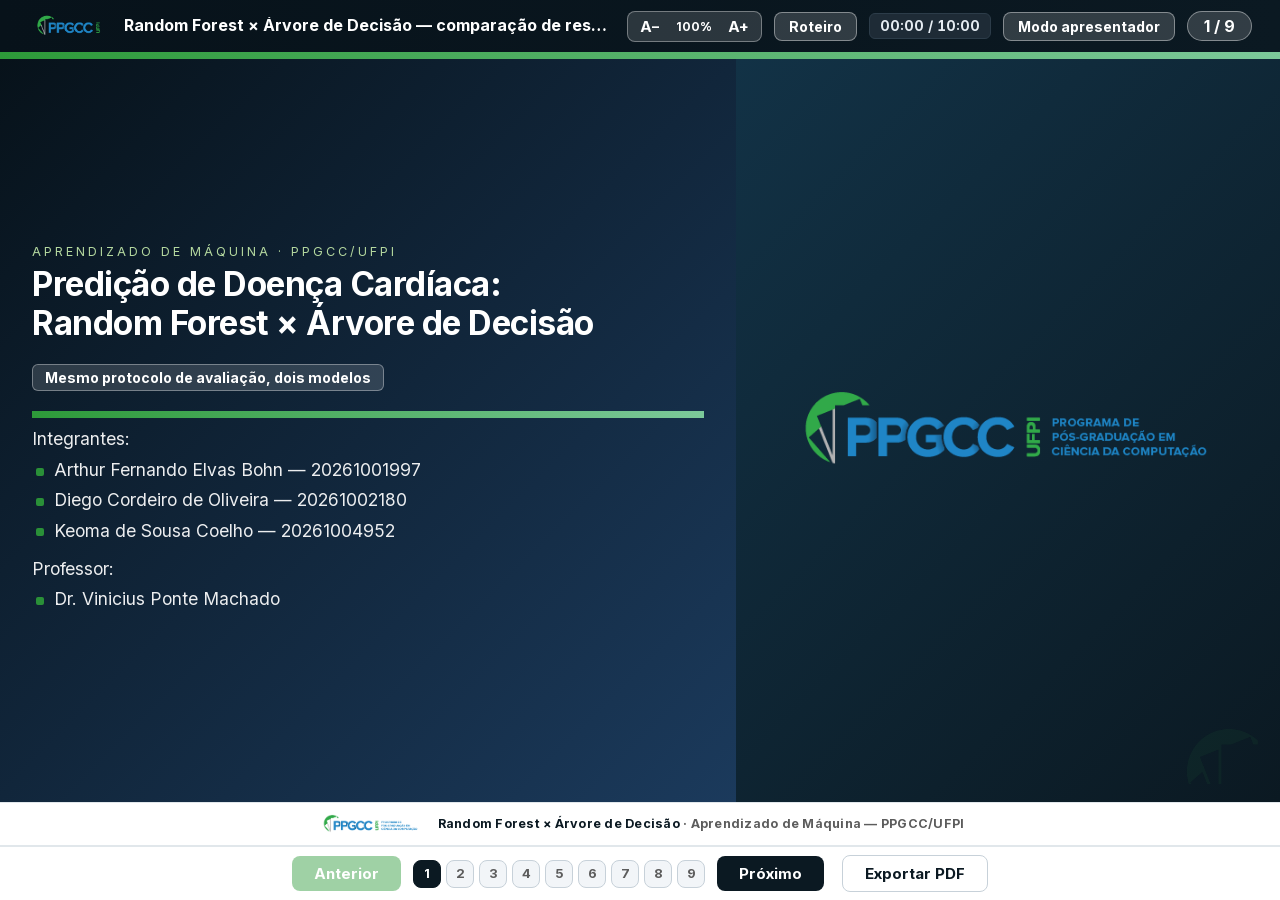
==== commit 6beac113: "Melhorar apresentação" ====
--- a/docs/random_forest/apresentacao/index.html
+++ b/docs/random_forest/apresentacao/index.html
@@ -55,13 +55,11 @@
         </div>
         <div class="dir">
           <img src="img/logo_full.png" alt="PPGCC — UFPI">
-          <div class="pergunta"><small>Pergunta de pesquisa</small>Trocar <b>1 árvore</b> por uma floresta de
-            <b>300 árvores</b> melhora a triagem de doença cardíaca?</div>
           <img class="marca" src="img/marca.png" alt="">
         </div>
       </div>
-      <div class="nt"><strong>~20 s.</strong> Apresentar o grupo e ler a pergunta de pesquisa: “repetimos com Random
-        Forest tudo o que fizemos com a Árvore de Decisão e comparamos os resultados”.</div>
+      <div class="nt"><strong>~20 s.</strong> Apresentar o grupo. A pergunta de pesquisa abre o próximo slide:
+        “repetimos com Random Forest tudo o que fizemos com a Árvore de Decisão e comparamos os resultados”.</div>
     </div>
 
     <!-- SLIDE 2 - PROBLEMA E DESENHO (~1:00) -->
@@ -70,9 +68,13 @@
         <h2>Problema e desenho da comparação</h2>
       </div>
       <div class="slbd g" style="grid-template-rows:auto 1fr auto;">
-        <div class="chips">
-          <span>Classificação binária</span><span>Heart Failure (Kaggle)</span><span>918 registros</span>
-          <span>11 atributos</span><span>Teste: 184 pacientes</span>
+        <div class="topo">
+          <div class="pergunta"><small>Pergunta de pesquisa</small>Trocar <b>1 árvore</b> por uma floresta de
+            <b>300 árvores</b> melhora a triagem de doença cardíaca?</div>
+          <div class="chips">
+            <span>Classificação binária</span><span>Heart Failure (Kaggle)</span><span>918 registros</span>
+            <span>11 atributos</span><span>Teste: 184 pacientes</span>
+          </div>
         </div>
         <div style="display:grid; grid-template-columns:1fr 1.1fr 1.1fr; gap:14px;">
           <div class="card er">
@@ -576,6 +578,7 @@
     <button class="bz" id="bprev" onclick="pv()">Anterior</button>
     <div class="dots" id="dots" role="group" aria-label="Ir para o slide"></div>
     <button class="bv" id="bnext" onclick="nx()">Próximo</button>
+    <button class="bp" id="bexp" onclick="exportarPDF()" title="Exportar os 9 slides em PDF — na janela de impressão escolha 'Salvar como PDF', margens 'Nenhuma' e mantenha 'Gráficos de fundo'">Exportar PDF</button>
   </nav>
   <script src="script.js"></script>
 </body>
--- a/docs/random_forest/apresentacao/estilo.css
+++ b/docs/random_forest/apresentacao/estilo.css
@@ -1,3 +1,13 @@
+/* ===== Tipografia: Inter (variável 400–800) servida localmente, funciona offline ===== */
+@font-face {
+    font-family: 'Inter';
+    font-style: normal;
+    font-weight: 400 800;
+    font-display: swap;
+    src: url('fonts/inter-latin-var.woff2') format('woff2');
+    unicode-range: U+0000-00FF, U+0131, U+0152-0153, U+02BB-02BC, U+02C6, U+02DA, U+02DC, U+0304, U+0308, U+0329, U+2000-206F, U+20AC, U+2122, U+2191, U+2193, U+2212, U+2215, U+FEFF, U+FFFD
+}
+
 /* ===== Identidade visual PPGCC / UFPI ===== */
 :root {
     --az: #0B1922;
@@ -12,7 +22,29 @@
     --b: #fff;
     --er: #B3261E;
     --bem: #3E7CB6;
-    --bem2: #1B3A5C
+    --bem2: #1B3A5C;
+    /* tipografia: Inter local + fallback do sistema */
+    --fonte: 'Inter', ui-sans-serif, system-ui, -apple-system, 'Segoe UI', Roboto, 'Helvetica Neue', Arial, sans-serif;
+    --fonte-tit: var(--fonte);
+    /* escala tipográfica da apresentação (o zoom do .sc cuida da escala por tela) */
+    --fs-capa: clamp(32px, 2.6vw, 40px);
+    --fs-h2: clamp(25px, 1.95vw, 28px);
+    --fs-h3: 17.5px;
+    --fs-corpo: 17px;
+    --fs-tab: 16.5px;
+    --fs-apoio: 15px;
+    --fs-min: 13.5px;
+    --fs-kpi: 29px;
+    /* cores semânticas (antes repetidas em hex solto) */
+    --er-bg: #FBEDEC;
+    --er-bd: #F0C7C3;
+    --er-tx: #8A1F18;
+    --vd-bg: #EAF4EC;
+    --vd-bd: #CBE7D3;
+    --vd-tx: #1F7A2C;
+    --aviso-bg: #F8F4E9;
+    --aviso-tx: #6B5E44;
+    --tx-apoio: #45525C
 }
 
 * {
@@ -21,8 +53,15 @@
     padding: 0
 }
 
+button,
+input,
+select,
+textarea {
+    font-family: inherit
+}
+
 body {
-    font-family: 'Proxima Nova', 'Segoe UI', Arial, sans-serif;
+    font-family: var(--fonte);
     background: #EEF1F3;
     color: var(--p);
     overflow: hidden;
@@ -56,8 +95,8 @@
 }
 
 .tb h2 {
-    font-family: 'Proxima Nova Semibold', 'Segoe UI', Arial, sans-serif;
-    font-size: 1.08em;
+    font-family: var(--fonte-tit);
+    font-size: 1em;
     font-weight: 700;
     line-height: 1.1;
     white-space: nowrap;
@@ -101,7 +140,7 @@
     cursor: pointer;
     padding: 4px 9px;
     border-radius: 6px;
-    font-family: 'Proxima Nova Semibold', 'Segoe UI', Arial, sans-serif;
+    font-family: var(--fonte-tit);
     line-height: 1
 }
 
@@ -164,7 +203,7 @@
 .slhd {
     background: linear-gradient(90deg, var(--aze), var(--az));
     color: #fff;
-    padding: 14px 26px;
+    padding: 16px 28px;
     display: flex;
     align-items: center;
     gap: 14px;
@@ -175,23 +214,23 @@
     background: #fff;
     color: var(--az);
     border-radius: 8px;
-    min-width: 40px;
-    height: 40px;
+    min-width: 44px;
+    height: 44px;
     display: flex;
     align-items: center;
     justify-content: center;
-    font-family: 'Proxima Nova Semibold', 'Segoe UI', Arial, sans-serif;
+    font-family: var(--fonte-tit);
     font-weight: 800;
-    font-size: 1.05em;
+    font-size: 1.15em;
     box-shadow: 0 2px 6px rgba(0, 0, 0, .25)
 }
 
 .slhd h2 {
-    font-family: 'Proxima Nova Semibold', 'Segoe UI', Arial, sans-serif;
-    font-size: 1.5em;
+    font-family: var(--fonte-tit);
+    font-size: var(--fs-h2);
     font-weight: 700;
-    letter-spacing: .2px;
-    line-height: 1.1
+    letter-spacing: -.2px;
+    line-height: 1.15
 }
 
 .slbd {
@@ -202,15 +241,16 @@
 
 .sl h3 {
     color: var(--bem);
-    font-family: 'Proxima Nova Semibold', 'Segoe UI', Arial, sans-serif;
-    font-size: 1.05em;
+    font-family: var(--fonte-tit);
+    font-size: var(--fs-h3);
+    letter-spacing: .1px;
     margin: 12px 0 6px
 }
 
 .sl p,
 .sl li {
     font-size: 1em;
-    line-height: 1.5;
+    line-height: 1.45;
     margin: 5px 0
 }
 
@@ -225,12 +265,14 @@
 }
 
 .sl ul>li::before {
-    content: "❑";
-    color: var(--ve);
-    font-size: 13px;
+    content: "";
     position: absolute;
-    left: 0;
-    top: 6px
+    left: 2px;
+    top: .62em;
+    width: .45em;
+    height: .45em;
+    border-radius: 2px;
+    background: var(--ve)
 }
 
 .mk {
@@ -290,22 +332,25 @@
     width: 100%;
     border-collapse: collapse;
     margin: 12px 0;
-    font-size: 16px
+    font-size: var(--fs-tab);
+    font-variant-numeric: tabular-nums
 }
 
 .tb2 th {
     background: var(--az);
     color: #fff;
-    padding: 9px 12px;
+    padding: 8px 12px;
     text-align: left;
-    font-family: 'Proxima Nova Semibold', 'Segoe UI', Arial, sans-serif;
-    font-size: 15px
+    font-family: var(--fonte-tit);
+    font-size: var(--fs-tab);
+    letter-spacing: .02em;
+    font-weight: 700
 }
 
 .tb2 td {
     border: 1px solid #D8DFE3;
-    padding: 9px 12px;
-    vertical-align: top
+    padding: 8px 12px;
+    vertical-align: middle
 }
 
 .tb2 tr:nth-child(even) td {
@@ -336,7 +381,7 @@
     color: #fff;
     cursor: pointer;
     transition: background .15s;
-    font-family: 'Proxima Nova Semibold', 'Segoe UI', Arial, sans-serif
+    font-family: var(--fonte-tit)
 }
 
 .bpb:hover {
@@ -408,16 +453,16 @@
     align-items: center;
     justify-content: center;
     gap: 10px;
-    padding: 9px;
+    padding: 8px;
     background: #fff;
     border-top: 2px solid #E1E7EB
 }
 
 .ctr button {
-    padding: 10px 24px;
+    padding: 8px 22px;
     border: none;
     border-radius: 8px;
-    font-size: 16px;
+    font-size: 15px;
     font-weight: 700;
     cursor: pointer;
     transition: transform .15s
@@ -549,6 +594,28 @@
     color: #fff
 }
 
+/* botão de exportação em PDF, na barra de navegação */
+.ctr .bp {
+    background: #fff;
+    color: var(--az);
+    border: 1px solid #C7D1D9;
+    margin-left: 8px
+}
+
+.ctr .bp:hover {
+    background: #E9EEF3
+}
+
+body.modo-presenter .ctr .bp {
+    background: #1E2B36;
+    color: #E6EDF3;
+    border-color: #2C3C49
+}
+
+body.modo-presenter .ctr .bp:hover {
+    background: #2A3B49
+}
+
 .dc {
     background: #F1F6F0;
     border-left: 6px solid #9AC3A5;
@@ -586,7 +653,7 @@
     line-height: 26px;
     font-weight: 800;
     margin-bottom: 4px;
-    font-family: 'Proxima Nova Semibold', 'Segoe UI', Arial, sans-serif
+    font-family: var(--fonte-tit)
 }
 
 .fluxo .st {
@@ -831,7 +898,7 @@
     text-align: center;
     font-weight: 800;
     font-size: 15px;
-    font-family: 'Proxima Nova Semibold', 'Segoe UI', Arial, sans-serif
+    font-family: var(--fonte-tit)
 }
 
 .sl .nt {
@@ -841,7 +908,8 @@
     background: #F0F7F3;
     border: 2px solid #BFD9CB;
     border-radius: 10px;
-    font-size: 15px;
+    font-size: 15.5px;
+    line-height: 1.45;
     color: #3C4A44
 }
 
@@ -870,24 +938,26 @@
 }
 
 .capa .esq h1 {
-    font-family: 'Proxima Nova Semibold', 'Segoe UI', Arial, sans-serif;
-    font-size: 36px;
-    line-height: 1.15;
-    margin: 6px 0 4px
+    font-family: var(--fonte-tit);
+    font-size: var(--fs-capa);
+    line-height: 1.16;
+    letter-spacing: -.5px;
+    margin: 6px 0 6px
 }
 
 .capa .esq .rot {
-    font-family: 'Proxima Nova Semibold', 'Segoe UI', Arial, sans-serif;
-    font-size: 13px;
-    letter-spacing: .22em;
+    font-family: var(--fonte-tit);
+    font-size: 12.5px;
+    letter-spacing: .24em;
     text-transform: uppercase;
     color: #B4D89F
 }
 
 .capa .esq .sub {
-    font-size: 17px;
+    font-size: 17.5px;
+    line-height: 1.45;
     opacity: .92;
-    margin-top: 6px
+    margin-top: 8px
 }
 
 .capa .esq .meta {
@@ -921,13 +991,13 @@
 }
 
 .capa .dir img {
-    max-width: 78%;
-    max-height: 78%;
+    max-width: 90%;
+    max-height: 66%;
     width: auto;
     height: auto;
     object-fit: contain;
     display: block;
-    padding: 20px
+    padding: 8px
 }
 
 .capa .dir .marca {
@@ -962,7 +1032,7 @@
 }
 
 .divisor .in .rot {
-    font-family: 'Proxima Nova Semibold', 'Segoe UI', Arial, sans-serif;
+    font-family: var(--fonte-tit);
     font-size: 13px;
     letter-spacing: .22em;
     text-transform: uppercase;
@@ -970,7 +1040,7 @@
 }
 
 .divisor h1 {
-    font-family: 'Proxima Nova Semibold', 'Segoe UI', Arial, sans-serif;
+    font-family: var(--fonte-tit);
     font-size: 38px;
     line-height: 1.2;
     margin-top: 6px
@@ -1008,8 +1078,8 @@
 }
 
 .ft .txt {
-    font-family: 'Proxima Nova Semibold', 'Segoe UI', Arial, sans-serif;
-    font-size: 12px;
+    font-family: var(--fonte-tit);
+    font-size: 12.5px;
     color: var(--c);
     font-weight: 700;
     letter-spacing: .02em;
@@ -1103,6 +1173,15 @@
 
     .capa {
         grid-template-columns: 1fr
+    }
+
+    .topo {
+        grid-template-columns: 1fr;
+        gap: 12px
+    }
+
+    .pergunta {
+        font-size: 15.5px
     }
 
     .capa .esq {
@@ -1343,111 +1422,152 @@
 /* ===== Versão de 10 minutos (9 slides) — layout em grade que ocupa a tela ===== */
 /* controles do apresentador */
 .tmr { background:#1E2B36; color:#E6EDF3; border:1px solid #2C3C49; border-radius:6px; padding:4px 10px;
-  font:700 13px/1.2 'Segoe UI',Arial,sans-serif; font-variant-numeric:tabular-nums; cursor:pointer }
+  font:700 13.5px/1.2 var(--fonte); font-variant-numeric:tabular-nums; cursor:pointer }
 .tmr.run { background:#2D9A39; border-color:#2D9A39; color:#fff }
 .tmr.alerta { background:#C77C00; border-color:#C77C00; color:#fff }
 .tmr.estouro { background:#B3261E; border-color:#B3261E; color:#fff }
 #bnt.on { background:#2D9A39; color:#fff }
-body.notas .sl .nt { display:block; margin:0 22px 10px; flex-shrink:0 }
+body.notas .sl .nt { display:block; margin:0 24px 12px; flex-shrink:0 }
 body.modo-presenter #bnt, body.modo-presenter .tmr { display:none }
 
-/* corpo do slide ocupa toda a área disponível */
-.sl.ac .slbd.g { flex:1; min-height:0; margin:0; padding:14px 22px; display:grid; gap:14px; font-size:17px }
+/* corpo do slide ocupa toda a área disponível (vale também na exportação em PDF) */
+.sl .slbd.g { flex:1; min-height:0; margin:0; padding:16px 24px; display:grid; gap:16px; font-size:var(--fs-corpo) }
 .g > * { min-height:0; min-width:0 }
-.g li, .g p { line-height:1.4 }
-.col { display:flex; flex-direction:column; gap:12px; min-height:0 }
+.g li, .g p { line-height:1.45 }
+.col { display:flex; flex-direction:column; gap:14px; min-height:0 }
 .grow { flex:1; min-height:0 }
 
 /* cartões */
-.card { background:#F7F9FA; border:1px solid #E1E7EC; border-radius:12px; padding:12px 16px; display:flex; flex-direction:column; min-height:0 }
-.card h3 { margin:0 0 6px !important; display:flex; align-items:center; gap:8px }
-.card h3 i { color:var(--ve) }
-.card.er { background:#FBEDEC; border-color:#F0C7C3 }
-.card.er h3, .card.er h3 i { color:#B3261E }
+.card { background:#F7F9FA; border:1px solid #E1E7EC; border-radius:14px; padding:13px 17px; display:flex; flex-direction:column; min-height:0 }
+.card h3 { margin:0 0 8px !important; display:block; color:var(--bem) }
+.card.er { background:var(--er-bg); border-color:var(--er-bd) }
+.card.er h3 { color:var(--er) }
 .card.az { background:linear-gradient(135deg,#0B1922,#1B3A5C); border:0; color:#fff }
 .card.az h3 { color:#8FE39B }
-.card.vd { background:#EAF4EC; border-color:#CBE7D3 }
+.card.vd { background:var(--vd-bg); border-color:var(--vd-bd) }
+.card.vd h3 { color:var(--vd-tx) }
 .card ul { margin:0 }
-.card .rod { margin-top:auto; padding-top:8px; border-top:1px dashed rgba(0,0,0,.15); font-size:15px }
-.big { font-size:1.55em; font-weight:800; line-height:1.15; margin:4px 0 6px; color:#7A1C16 }
+.card .rod { margin-top:auto; padding-top:9px; border-top:1px dashed rgba(0,0,0,.15); font-size:var(--fs-apoio); line-height:1.4 }
+.big { font-size:1.6em; font-weight:800; line-height:1.15; letter-spacing:-.01em; margin:4px 0 8px; color:var(--er-tx) }
 
 /* faixa de conclusão */
-.faixa-az { background:linear-gradient(90deg,#07121A,#1B3A5C); color:#fff; border-radius:10px; padding:10px 18px;
-  display:flex; align-items:center; gap:12px; font-weight:600 }
-.faixa-az i { color:#8FE39B; font-size:1.2em }
+.faixa-az { background:linear-gradient(90deg,#07121A,#1B3A5C); color:#fff; border-radius:12px; padding:11px 20px;
+  display:flex; align-items:center; gap:12px; font-weight:600; line-height:1.4 }
 .faixa-az b { color:#8FE39B }
 
 /* chips de contexto */
-.chips { display:flex; flex-wrap:wrap; gap:8px }
-.chips span { background:#EAF0F6; color:var(--bem2); border:1px solid #C9D7E5; border-radius:20px; padding:3px 12px; font-size:14.5px; font-weight:700 }
+.chips { display:flex; flex-wrap:wrap; gap:8px; align-content:center }
+.chips span { background:#EAF0F6; color:var(--bem2); border:1px solid #C9D7E5; border-radius:20px; padding:4px 13px;
+  font-size:var(--fs-apoio); font-weight:700 }
+
+/* pergunta de pesquisa — abre o slide 2 */
+.topo { display:grid; grid-template-columns:1.25fr 1fr; gap:16px; align-items:center }
+.pergunta { background:#EAF0F6; border:1px solid #C9D7E5; border-left:5px solid var(--ve); border-radius:12px;
+  padding:10px 16px; font-size:16.5px; line-height:1.42; color:var(--az); font-weight:600 }
+.pergunta small { display:block; color:var(--vd-tx); font-size:12px; letter-spacing:.18em; text-transform:uppercase;
+  margin-bottom:3px; font-weight:800 }
+.pergunta b { color:var(--vd-tx) }
 
 /* duelo árvore × floresta */
-.duelo { display:grid; grid-template-columns:1fr 1fr; gap:0; border-radius:12px; overflow:hidden; border:1px solid #E1E7EC; flex:1; min-height:0 }
-.duelo .tt { grid-column:1/3; background:#0B1922; color:#fff; font-weight:700; font-size:14.5px; padding:5px 12px; display:flex; gap:8px; align-items:center }
-.duelo .tt i { color:#8FE39B }
-.duelo > div:not(.tt) { padding:6px 12px; display:flex; flex-direction:column; justify-content:center; background:#fff }
-.duelo > div.rf { background:#EAF4EC }
-.duelo small { font-size:12.5px; color:#5C5C5C; font-weight:700; text-transform:uppercase; letter-spacing:.06em }
-.duelo b { font-size:1.5em; line-height:1.1; color:var(--az) }
-.duelo .rf b { color:#1F7A2C }
+.duelo { display:grid; grid-template-columns:1fr 1fr; gap:0; border-radius:14px; overflow:hidden; border:1px solid #E1E7EC; flex:1 1 auto; min-height:0 }
+.duelo .tt { grid-column:1/3; background:#0B1922; color:#fff; font-weight:700; font-size:var(--fs-apoio); padding:6px 14px; display:flex; gap:8px; align-items:center; line-height:1.35 }
+.duelo > div:not(.tt) { padding:7px 14px; display:flex; flex-direction:column; justify-content:center; background:#fff }
+.duelo > div.rf { background:var(--vd-bg) }
+.duelo small { font-size:13px; color:var(--c); font-weight:700; text-transform:uppercase; letter-spacing:.06em }
+.duelo b { font-size:1.6em; line-height:1.1; color:var(--az); font-variant-numeric:tabular-nums }
+.duelo .rf b { color:var(--vd-tx) }
 
 /* indicadores */
 .kpi { display:grid; gap:12px }
-.kpi > div { background:linear-gradient(135deg,#0B1922,#1B3A5C); color:#fff; border-radius:12px; padding:10px 14px; display:flex; flex-direction:column; justify-content:center }
-.kpi b { display:block; font-size:1.7em; line-height:1.1; color:#8FE39B }
-.kpi span { display:block; font-size:14px; opacity:.92; margin-top:3px }
+.kpi > div { background:linear-gradient(135deg,#0B1922,#1B3A5C); color:#fff; border-radius:14px; padding:12px 16px; display:flex; flex-direction:column; justify-content:center }
+.kpi b { display:block; font-size:var(--fs-kpi); line-height:1.1; color:#8FE39B; font-variant-numeric:tabular-nums }
+.kpi span { display:block; font-size:var(--fs-apoio); line-height:1.35; opacity:.95; margin-top:4px }
 .kpi4 { grid-template-columns:repeat(4,1fr) }
-
 /* imagens que preenchem o espaço */
-.fig { flex:1; min-height:0; display:flex; align-items:center; justify-content:center; background:#fff; border:1px solid #E1E7EC; border-radius:12px; padding:8px }
-.fig img { max-width:100%; max-height:100%; object-fit:contain; display:block }
-.cap { font-size:14px; color:#45525C; text-align:center; margin-top:-4px }
+.fig { flex:1; min-height:0; display:flex; align-items:center; justify-content:center; background:#fff; border:1px solid #E1E7EC; border-radius:14px; padding:6px }
+.fig img { width:100%; height:100%; max-width:100%; max-height:100%; object-fit:contain; display:block }
+.cap { font-size:var(--fs-apoio); color:var(--tx-apoio); text-align:center; margin-top:-6px }
 
 /* tabelas */
 .tb2.fill { height:100% }
 .tb2 td.cen { text-align:center }
 .tb2 tr.hl td { background:#E6F3E9 !important; font-weight:600 }
-.tb2 tr.bs td { background:#F6F2E8 !important; color:#6B5E44 }
-.tb2 td.ruim { color:#B3261E; font-weight:700 }
-.tb2 td.bom { color:#1F7A2C; font-weight:700 }
+.tb2 tr.hl td:first-child { box-shadow:inset 3px 0 0 var(--ve) }
+.tb2 tr.bs td { background:var(--aviso-bg) !important; color:var(--aviso-tx) }
+.tb2 td.ruim { color:var(--er); font-weight:700 }
+.tb2 td.bom { color:var(--vd-tx); font-weight:700 }
+/* colunas numéricas centralizadas (sem tocar no HTML) */
+.slbd.g .tb2 tr > *:nth-child(n+2) { text-align:center }
 
 /* evolução sem → com engenharia */
-.evo { background:#fff; border:1px solid #E1E7EC; border-left:6px solid var(--bem); border-radius:12px; padding:10px 14px; display:flex; flex-direction:column; gap:4px; flex:1; justify-content:center }
+.evo { background:#fff; border:1px solid #E1E7EC; border-left:6px solid var(--bem); border-radius:14px; padding:11px 15px;
+  display:flex; flex-direction:column; gap:5px; flex:1 1 auto; justify-content:center; min-height:0 }
 .evo.rf { border-left-color:var(--ve) }
-.evo .t { font-weight:800; color:var(--az) }
+.evo .t { font-weight:800; color:var(--az); font-size:var(--fs-h3) }
 .evo .r { display:flex; justify-content:space-between; align-items:baseline; gap:10px; border-bottom:1px dashed #E1E7EC; padding:2px 0 }
-.evo .r span { color:#45525C; font-size:15px }
-.evo .r b { font-size:1.15em; font-variant-numeric:tabular-nums }
-.evo .up { color:#1F7A2C } .evo .down { color:#B3261E } .evo .eq { color:#5C5C5C }
-.evo .v { font-size:14.5px; color:#45525C; font-style:italic; margin-top:2px }
-
-/* capa */
-.capa .dir { flex-direction:column; gap:18px }
-.capa .dir img { max-height:48% }
-.capa .pergunta { max-width:78%; background:rgba(255,255,255,.08); border:1px solid rgba(255,255,255,.25); border-left:5px solid var(--ve);
-  border-radius:10px; color:#fff; padding:14px 18px; font-size:19px; line-height:1.4 }
-.capa .pergunta small { display:block; color:#B4D89F; font-size:12.5px; letter-spacing:.18em; text-transform:uppercase; margin-bottom:4px; font-weight:700 }
-.capa .pergunta b { color:#8FE39B }
-
-.obrigado { font-size:1.15em; font-weight:800; white-space:nowrap; margin-left:auto }
-.g .card p, .g .card li { font-size:17.5px }
-.stat { display:flex; align-items:center; gap:12px; background:#fff; border:1px solid #F0C7C3; border-radius:10px; padding:8px 12px; margin:auto 0 }
-.stat b { font-size:2.3em; line-height:1; color:#B3261E }
-.stat span { font-size:15px; color:#5A2A26 }
-#s4 .tb2 td, #s4 .tb2 th { padding-top:5px; padding-bottom:5px }
-#s4 .kpi b { font-size:1.45em }
-#s4 .kpi span { font-size:13.5px }
-.lin { flex:1; display:flex; align-items:center; gap:14px; background:#F7F9FA; border:1px solid #E1E7EC; border-left:6px solid var(--ve); border-radius:12px; padding:10px 16px; min-height:0 }
-.lin > i { font-size:1.6em; color:var(--ve); width:34px; text-align:center }
-.lin b { display:block; color:var(--bem); font-size:1.02em; margin-bottom:2px }
-.lin div { font-size:17.5px; line-height:1.4 }
-.faixa-az.fim { justify-content:center; font-size:1.3em; font-weight:800; padding:8px 18px }
-/* sem ícones: conclusões com numeração discreta */
+.evo .r span { color:var(--tx-apoio); font-size:15.5px }
+.evo .r b { font-size:1.12em; font-variant-numeric:tabular-nums }
+.evo .up { color:var(--vd-tx) } .evo .down { color:var(--er) } .evo .eq { color:var(--c) }
+.evo .v { font-size:var(--fs-apoio); color:var(--tx-apoio); font-style:italic; margin-top:3px }
+
+/* conclusão */
+.lin { flex:1; display:flex; align-items:center; gap:14px; background:#F7F9FA; border:1px solid #E1E7EC; border-left:6px solid var(--ve);
+  border-radius:14px; padding:12px 18px; min-height:0 }
+.lin b { display:block; color:var(--bem); font-size:1.02em; margin-bottom:3px }
+.lin div { font-size:var(--fs-corpo); line-height:1.45 }
+.faixa-az.fim { justify-content:center; font-size:1.3em; font-weight:800; padding:9px 20px }
 #s9 .col:first-child { counter-reset: cl }
-.lin::before { counter-increment: cl; content: counter(cl); flex-shrink:0; width:30px; height:30px; border-radius:50%; background:var(--az); color:#fff; font-weight:800; display:flex; align-items:center; justify-content:center; font-size:15px }
-.card h3 { display:block }
-#s8 .card p { font-size:16px; line-height:1.35 }
-#s8 .card { padding:10px 12px }
+.lin::before { counter-increment: cl; content: counter(cl); flex-shrink:0; width:32px; height:32px; border-radius:50%;
+  background:var(--az); color:#fff; font-weight:800; display:flex; align-items:center; justify-content:center; font-size:15px }
+
+/* ajustes finos por slide */
+.g .card p, .g .card li { font-size:var(--fs-corpo) }
+.stat { display:flex; align-items:center; gap:14px; background:#fff; border:1px solid var(--er-bd); border-radius:12px; padding:10px 14px; margin:auto 0 }
+.stat b { font-size:2.2em; line-height:1; color:var(--er); font-variant-numeric:tabular-nums }
+.stat span { font-size:var(--fs-apoio); line-height:1.35; color:#5A2A26 }
+#s2 .card li { margin:7px 0 }
+#s2 .duelo { grid-template-columns:1fr 1.18fr }
+#s2 .duelo b { font-size:1.35em; white-space:nowrap }
+#s4 .tb2 td, #s4 .tb2 th { padding-top:4px; padding-bottom:4px }
+#s4 .kpi > div { padding:8px 14px }
+#s4 .kpi b { font-size:1.42em }
+#s4 .kpi span { font-size:14.5px; line-height:1.3 }
+#s8 .card { padding:11px 13px }
+#s8 .card p { font-size:15.5px; line-height:1.38 }
 #s9 .card.vd { padding:18px 24px; border-left:6px solid var(--ve) }
-#s9 .card.vd h3 { font-size:1.25em; margin-bottom:10px !important }
-#s9 .card.vd p { font-size:21px; line-height:1.5 }
+#s9 .card.vd h3 { font-size:1.2em; margin-bottom:10px !important; color:var(--vd-tx) }
+#s9 .card.vd p { font-size:19px; line-height:1.55 }
+
+/* ===== Exportação em PDF (botão "Exportar PDF" ou Ctrl/Cmd+P) ===== */
+@media print {
+    @page { size: 1280px 720px; margin: 0 }
+
+    html, body { height:auto !important; overflow:visible !important; display:block !important; background:#fff !important }
+    body { -webkit-print-color-adjust:exact; print-color-adjust:exact }
+    .tb, .fita, .ft, .ctr, .fz, .tmr, .nt { display:none !important }
+    .sc { display:block !important; zoom:1 !important; overflow:visible !important }
+    .sl { display:flex !important; flex-direction:column !important; width:1280px !important; height:720px !important;
+        border-radius:0 !important; box-shadow:none !important; overflow:hidden !important;
+        break-inside:avoid; page-break-inside:avoid; break-after:page; page-break-after:always }
+    .sl:last-of-type { break-after:auto; page-break-after:auto }
+    .sl .slbd { animation:none !important }
+    .sl .slbd.g { flex:1 !important; min-height:0 !important; margin:0 !important; padding:16px 24px !important; gap:16px !important }
+
+    /* O layout de impressão do Chrome usa uma viewport estreita (~740px), o que
+       ativaria o @media(max-width:768px) e jogaria o slide no layout de celular.
+       Reafirmo aqui a versão desktop para o PDF sair igual à tela. */
+    .sl { font-size:18px !important }
+    .slhd { padding:16px 28px !important; gap:14px !important }
+    .slhd .num { min-width:44px !important; height:44px !important; font-size:1.15em !important; border-radius:8px !important }
+    .slhd h2 { font-size:var(--fs-h2) !important }
+    .slbd { padding:20px 28px 14px !important }
+    .tb2 { font-size:var(--fs-tab) !important }
+    .tb2 th { font-size:var(--fs-tab) !important }
+    .tb2 th, .tb2 td { padding:8px 12px !important }
+    .capa { grid-template-columns:736px 544px !important }
+    .topo { grid-template-columns:1.25fr 1fr !important; gap:16px !important }
+    .capa .esq { padding:32px !important }
+    .capa .esq h1 { font-size:var(--fs-capa) !important }
+    .capa .dir { min-height:0 !important }
+    .capa .dir .marca { display:block !important }
+}
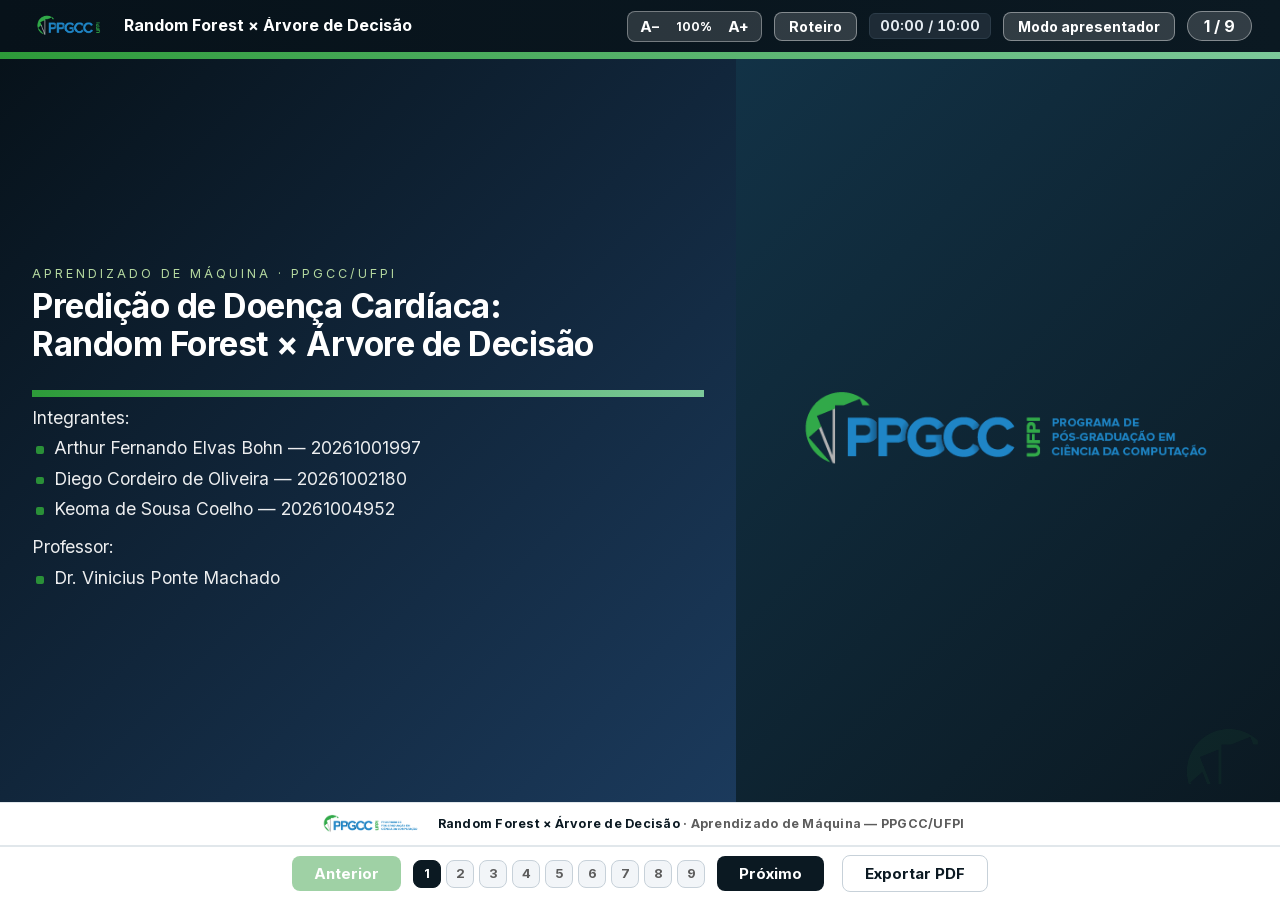
==== commit 624f8fc2: "adicionar modificações" ====
--- a/docs/random_forest/apresentacao/index.html
+++ b/docs/random_forest/apresentacao/index.html
@@ -12,7 +12,7 @@
   <header class="tb">
     <div class="tb-left">
       <img src="img/logo.png" class="tb-logo" alt="PPGCC UFPI">
-      <h2>Random Forest × Árvore de Decisão — comparação de resultados</h2>
+      <h2>Random Forest × Árvore de Decisão</h2>
     </div>
     <div class="tb-right">
       <div class="fz" aria-label="Tamanho do texto">
@@ -21,7 +21,7 @@
         <button onclick="fz(1)" title="Aumentar tamanho da fonte">A+</button>
       </div>
       <button class="bpb" id="bnt" onclick="toggleNotas()" title="Mostrar/ocultar roteiro de fala (tecla N)">Roteiro</button>
-      <button class="tmr" id="tmr" onclick="toggleTimer()" ondblclick="resetTimer()" title="Iniciar/pausar cronômetro (tecla T); duplo clique zera">00:00 / 10:00</button>
+      <button class="tmr" id="tmr" onclick="if(event.shiftKey){tmrDefinirLimite()}else{toggleTimer()}" ondblclick="resetTimer()" title="Iniciar/pausar (T) · duplo clique zera · Shift+clique define o limite">00:00 / 10:00</button>
       <button class="bpb" id="bp" onclick="openPresenter()">Modo apresentador</button>
       <span class="ct" id="ctr">1 / 9</span>
       <span class="modo-tag">APRESENTAÇÃO</span>
@@ -36,9 +36,6 @@
         <div class="esq">
           <div class="rot">Aprendizado de Máquina · PPGCC/UFPI</div>
           <h1>Predição de Doença Cardíaca:<br>Random Forest × Árvore de Decisão</h1>
-          <div class="meta">
-            <span>Mesmo protocolo de avaliação, dois modelos</span>
-          </div>
           <div class="faixa"></div>
           <div class="sub">Integrantes:
             <ul>
@@ -65,7 +62,7 @@
     <!-- SLIDE 2 - PROBLEMA E DESENHO (~1:00) -->
     <div class="sl" id="s2">
       <div class="slhd"><span class="num">2</span>
-        <h2>Problema e desenho da comparação</h2>
+        <h2>Contexto</h2>
       </div>
       <div class="slbd g" style="grid-template-rows:auto 1fr auto;">
         <div class="topo">
@@ -81,8 +78,8 @@
             <h3>Erro mais grave</h3>
             <div class="big">Falso negativo da classe 1</div>
             <p>O paciente doente classificado como sadio fica <strong>sem tratamento</strong>.</p>
-            <div class="stat"><b>102</b><span>doentes no conjunto de teste — cada FN é um deles sem diagnóstico</span></div>
-            <div class="rod"><strong>Métricas-guia:</strong> recall e F1 da classe 1, além do F1 macro.</div>
+            <div class="stat"><b>102</b><span>doentes no conjunto de teste, cada FN é um deles sem diagnóstico</span></div>
+            <div class="rod"><strong>Métricas:</strong> recall e F1 da classe 1, além do F1 macro.</div>
           </div>
           <div class="card">
             <h3>Mantido igual</h3>
@@ -105,7 +102,7 @@
             </ul>
           </div>
         </div>
-        <div class="faixa-az"><span>O estimador é a <b>única variável
+        <div class="faixa-az"><span>O algoritmo é a <b>única variável
             alterada</b> → a diferença de resultado é atribuível ao modelo, não ao protocolo.</span></div>
       </div>
       <div class="nt"><strong>~1 min.</strong> Reforçar que o protocolo é idêntico ao da árvore; o único fator
@@ -116,62 +113,73 @@
     <!-- SLIDE 3 - BUSCA, CUSTO E MLFLOW (~0:50) -->
     <div class="sl" id="s3">
       <div class="slhd"><span class="num">3</span>
-        <h2>Busca em grade: mesma grade, custo maior</h2>
-      </div>
-      <div class="slbd g" style="grid-template-columns:1.15fr 1fr;">
-        <div class="col">
-          <table class="tb2 fill">
-            <tr>
-              <th>Selecionado pela busca (RF)</th>
-              <th>one-hot</th>
-              <th>ordinal</th>
-            </tr>
-            <tr>
-              <td>Comum às duas</td>
-              <td colspan="2" class="cen"><code>entropy</code> · <code>sqrt</code> · <code>balanced</code></td>
-            </tr>
-            <tr>
-              <td>max_depth / min_samples_leaf</td>
-              <td>None / 5</td>
-              <td>7 / 1</td>
-            </tr>
-            <tr>
-              <td>Imputação</td>
-              <td>mediana</td>
-              <td>média</td>
-            </tr>
-            <tr>
-              <td>Melhor F1_CV</td>
-              <td><strong>0,8809</strong></td>
-              <td>0,8799</td>
-            </tr>
-            <tr>
-              <td>OOB score</td>
-              <td>0,8583</td>
-              <td>0,8583</td>
-            </tr>
-            <tr>
-              <td>Tempo de busca</td>
-              <td>12,0 min</td>
-              <td>14,4 min</td>
-            </tr>
-          </table>
-        </div>
-        <div class="col">
-          <div class="duelo">
-            <div class="tt">Profundidade das árvores</div>
-            <div><small>Árvore única</small><b>3</b></div>
-            <div class="rf"><small>Floresta (média)</small><b>7,0 – 9,9</b></div>
-          </div>
-          <div class="duelo">
-            <div class="tt">Tempo de busca</div>
-            <div><small>Árvore única</small><b>segundos</b></div>
-            <div class="rf"><small>Floresta</small><b>~26 min</b></div>
-          </div>
-          <div class="duelo">
-            <div class="tt">Runs no MLflow (mesmo banco SQLite)</div>
-            <div><small>Árvore única</small><b>111</b></div>
-            <div class="rf"><small>Floresta</small><b>26</b></div>
+        <h2>Grid Search: mesma grade e custo maior</h2>
+      </div>
+      <div class="slbd g" style="grid-template-columns:1fr 1fr;">
+        <div class="col">
+          <div class="card">
+            <table class="tb2">
+              <tr>
+                <th>Selecionado (Random Forest)</th>
+                <th>one-hot</th>
+                <th>ordinal</th>
+              </tr>
+              <tr class="grp">
+                <td>Comum às duas</td>
+                <td colspan="2" class="cen"><code>entropy</code> · <code>sqrt</code> · <code>balanced</code></td>
+              </tr>
+              <tr>
+                <td>max_depth / min_samples_leaf</td>
+                <td>None / 5</td>
+                <td>7 / 1</td>
+              </tr>
+              <tr>
+                <td>Imputação</td>
+                <td>mediana</td>
+                <td>média</td>
+              </tr>
+              <tr>
+                <td>Melhor F1_CV</td>
+                <td><strong>0,8809</strong></td>
+                <td>0,8799</td>
+              </tr>
+              <tr>
+                <td>OOB score</td>
+                <td>0,8583</td>
+                <td>0,8583</td>
+              </tr>
+              <tr>
+                <td>Tempo de busca</td>
+                <td>12,0 min</td>
+                <td>14,4 min</td>
+              </tr>
+            </table>
+          </div>
+        </div>
+        <div class="col">
+          <div class="card">
+            <table class="tb2">
+              <tr>
+                <th>Métrica</th>
+                <th>Árvore de Decisão</th>
+                <th>Random Forest</th>
+              </tr>
+              <tr>
+                <td>Profundidade das árvores</td>
+                <td>3</td>
+                <td class="floresta">7,0 – 9,9</td>
+              </tr>
+              <tr>
+                <td>Tempo de busca</td>
+                <td>segundos</td>
+                <td class="floresta">~26 min</td>
+              </tr>
+              <tr>
+                <td>Runs no MLflow</td>
+                <td>111</td>
+                <td class="floresta">26</td>
+              </tr>
+            </table>
           </div>
         </div>
       </div>
@@ -183,18 +191,18 @@
     <!-- SLIDE 4 - RESULTADO PRINCIPAL (~1:30) -->
     <div class="sl" id="s4">
       <div class="slhd"><span class="num">4</span>
-        <h2>Resultado principal: a floresta vence nos 4 cenários</h2>
+        <h2>Resultados: 4 cenários</h2>
       </div>
       <div class="slbd g" style="grid-template-rows:auto 1fr;">
         <table class="tb2">
           <tr>
             <th>Cenário</th>
-            <th>F1_c1 árvore</th>
+            <th>F1_c1 AD</th>
             <th>F1_c1 RF</th>
             <th>ΔF1_c1</th>
-            <th>FN árvore</th>
+            <th>FN AD</th>
             <th>FN RF</th>
-            <th>F1_macro árvore</th>
+            <th>F1_macro AD</th>
             <th>F1_macro RF</th>
           </tr>
           <tr>
@@ -241,9 +249,9 @@
         <div style="display:grid; grid-template-columns:1.75fr 1fr; gap:14px; min-height:0;">
           <div class="fig"><img src="img/comparacao_rf_vs_arvore.png" alt="Gráfico comparativo de F1_c1 e falsos negativos"></div>
           <div class="kpi" style="grid-template-rows:repeat(3,1fr);">
-            <div><b>+0,0704</b><span>maior ganho de F1_c1 — RF com os 11 atributos chega a <strong>0,9091</strong></span></div>
-            <div><b>11 → 7 FN</b><span>menos doentes sem diagnóstico no mesmo cenário</span></div>
-            <div><b>24 → 12 FP</b><span>vs. melhor árvore (com engenharia, 8 FN). Baseline: F1_c1 0,7133 e 82 FP</span></div>
+            <div><b>+0,0704</b><span>maior ganho de F1_c1, RF com os 11 atributos chega a <strong>0,9091</strong></span></div>
+            <div><b>11FN (AD) → 7 FN (RF)</b><span>menos doentes sem diagnóstico no mesmo cenário</span></div>
+            <div><b>24FP (AD) → 12 FP (RF)</b><span>dados da melhor árvore (com engenharia, 8 FN). Baseline: F1_c1 0,7133 e 82 FP</span></div>
           </div>
         </div>
       </div>
@@ -256,7 +264,7 @@
     <!-- SLIDE 5 - FALSOS NEGATIVOS (~1:15) -->
     <div class="sl" id="s5">
       <div class="slhd"><span class="num">5</span>
-        <h2>O erro que mais importa: falsos negativos</h2>
+        <h2>Alvo da questão de pesquisa</h2>
       </div>
       <div class="slbd g" style="grid-template-columns:1.3fr 1fr;">
         <div class="col">
@@ -290,21 +298,21 @@
               <td>0,8932</td>
             </tr>
             <tr>
-              <td>Árvore com engenharia</td>
+              <td>AD com engenharia</td>
               <td>24</td>
               <td>8</td>
               <td>0,9216</td>
               <td>0,8545</td>
             </tr>
             <tr>
-              <td>Árvore ordinal</td>
+              <td>AD ordinal</td>
               <td>24</td>
               <td>11</td>
               <td>0,8922</td>
               <td>0,8387</td>
             </tr>
             <tr>
-              <td>Árvore one-hot</td>
+              <td>AD one-hot</td>
               <td>12</td>
               <td class="ruim">21</td>
               <td>0,7941</td>
@@ -321,7 +329,7 @@
         </div>
         <div class="col">
           <div class="fig"><img src="img/confusion_matrix_rf_ordinal.png" alt="Matriz de confusão do Random Forest ordinal"></div>
-          <div class="cap">RF ordinal: menos alarmes falsos (9 FP), mas 12 FN</div>
+          <div class="cap">RF ordinal: menos alarmes falsos (9 FP) porém 12 FN</div>
           <div class="card vd">
             <h3>Trade-off</h3>
             <p style="margin:0;">A melhor floresta erra <strong>menos doentes</strong> que a melhor árvore (7 × 8 FN)
@@ -375,12 +383,11 @@
               <td>0,8400</td>
             </tr>
           </table>
-          <div class="rod">RF vence nos <strong>12 cenários</strong> (Δ de +0,0585 a +0,1358). Nas duas abordagens,
+          <div class="rod">RF vence nos <strong>12 cenários de ablação em comparação com Árvore de Decisão</strong> (Δ de +0,0585 a +0,1358). Nas duas abordagens,
             manter todos os atributos é o melhor.</div>
         </div>
         <div class="col">
-          <h3 style="margin:0 !important;">Engenharia: +5
-            razões clínicas</h3>
+          <h3 style="margin:0 !important;">Engenharia de atributos</h3>
           <div class="evo">
             <div class="t">Árvore de Decisão — sem → com</div>
             <div class="r"><span>F1_c1 no teste</span><b class="up">0,8387 → 0,8545 ▲</b></div>
@@ -396,8 +403,8 @@
           </div>
         </div>
         <div class="faixa-az" style="grid-column:1/3;"><span>O ensemble compensa a
-          variável ausente e já combina cortes para formar interações — as razões, criadas para a árvore, viram ruído na
-          floresta. <b>Engenharia deve ser testada por modelo.</b></span></div>
+          variável ausente e já combina cortes para formar interações. As razões criadas para a árvore, viram ruído na
+          floresta.</span></div>
       </div>
       <div class="nt"><strong>~1 min 45 s.</strong> Ablação: a árvore despenca para 0,76–0,79 sem Oldpeak, MaxHR
         ou ChestPainType; a floresta se mantém entre 0,84 e 0,91 — é a redução de variância na prática. Engenharia:
@@ -408,7 +415,7 @@
     <!-- SLIDE 7 - IMPORTÂNCIA (~1:00) -->
     <div class="sl" id="s7">
       <div class="slhd"><span class="num">7</span>
-        <h2>O que a floresta usa para decidir</h2>
+        <h2>Como a floresta decide</h2>
       </div>
       <div class="slbd g" style="grid-template-columns:1.05fr 1fr;">
         <div class="fig"><img src="img/importancia_variaveis_top10_rf.png" alt="Top 10 importâncias médias do Random Forest"></div>
@@ -451,9 +458,9 @@
               algumas decide quase tudo, em outras é secundária.</p>
           </div>
           <div class="card vd grow">
-            <h3>Árvore × floresta</h3>
-            <p style="margin:0;"><strong>Árvore:</strong> ExerciseAngina e ST_Slope na raiz.
-              <strong>Floresta:</strong> decisão distribuída; ChestPainType sobe para 2º.</p>
+            <h3>Árvore de Decisão × Random Forest</h3>
+            <p style="margin:0;"><strong>AD:</strong> ExerciseAngina e ST_Slope na raiz.
+              <strong>RF:</strong> decisão distribuída; ChestPainType sobe para 2º.</p>
           </div>
         </div>
       </div>
@@ -466,7 +473,7 @@
     <!-- SLIDE 8 - ROBUSTEZ (~1:00) -->
     <div class="sl" id="s8">
       <div class="slhd"><span class="num">8</span>
-        <h2>A vantagem é robusta? CV, IC 95% e nº de árvores</h2>
+        <h2>Análise do ganho</h2>
       </div>
       <div class="slbd g" style="grid-template-columns:1.2fr 1fr;">
         <div class="col">
@@ -478,13 +485,13 @@
               <th>IC 95% F1_c1</th>
             </tr>
             <tr>
-              <td>Árvore ordinal</td>
+              <td>AD ordinal</td>
               <td>0,8604</td>
               <td>0,8387</td>
               <td>0,7817–0,8879</td>
             </tr>
             <tr>
-              <td>Árvore one-hot</td>
+              <td>AD one-hot</td>
               <td>0,8550</td>
               <td>0,8308</td>
               <td>0,7650–0,8865</td>
@@ -504,12 +511,11 @@
           </table>
           <div style="display:grid; grid-template-columns:1fr 1fr 1.45fr; gap:12px; flex:1; min-height:0;">
             <div class="card vd">
-              <h3>CV</h3>
-              <p style="margin:0;">F1_CV <strong>maior em todas</strong> as configurações: o ganho não depende só do
-                teste.</p>
+              <h3>Validação Cruzada (CV)</h3>
+              <p style="margin:0;">F1_CV <strong>maior em todas</strong> as configurações.</p>
             </div>
             <div class="card er">
-              <h3>IC 95%</h3>
+              <h3>Intervalo de Confiança (IC 95%)</h3>
               <p style="margin:0;">Intervalos <strong>se sobrepõem</strong>: vantagem consistente, mas não conclusiva
                 com 184 pacientes.</p>
             </div>
@@ -548,18 +554,18 @@
         </div>
         <div style="display:grid; grid-template-columns:1.25fr 1fr; gap:14px; min-height:0;">
           <div class="col">
-            <div class="lin"><div><b>Desempenho</b>A floresta foi <strong>superior em
-                  todos os cenários</strong> — F1_c1, F1 macro e falsos positivos.</div></div>
-            <div class="lin"><div><b>Engenharia de atributos</b>Ajudou a árvore e
-                <strong>prejudicou a floresta</strong> → deve ser testada por modelo.</div></div>
-            <div class="lin"><div><b>Interpretabilidade</b>A árvore oferece um
-                <strong>caminho auditável</strong>; a floresta exige importância agregada e permutação.</div></div>
+            <div class="lin"><div><b>Desempenho</b>Random Forest foi <strong>superior em
+                  todos os cenários</strong> → F1_c1, F1 macro e falsos positivos.</div></div>
+            <div class="lin"><div><b>Engenharia de atributos</b>Ajudou a Árvore de Decisão e
+                <strong>prejudicou a RF</strong>.</div></div>
+            <div class="lin"><div><b>Interpretabilidade</b>AD oferece um
+                <strong>caminho auditável</strong>, RF importância agregada e permutação.</div></div>
           </div>
           <div class="col">
             <div class="card vd grow" style="justify-content:center;">
-              <h3>Recomendação</h3>
-              <p style="margin:0;">Para <strong>triagem</strong>, usar o Random Forest com os 11 atributos. Manter a
-                árvore quando a <strong>explicabilidade</strong> do caminho de decisão for requisito.</p>
+              <h3>Análise no ambiente de triagem</h3>
+              <p style="margin:0;">Usar o Random Forest com os 11 atributos. Manter a
+                Árvoce de Decisão quando a <strong>explicabilidade</strong> do caminho de decisão for requisito.</p>
             </div>
           </div>
         </div>
--- a/docs/random_forest/apresentacao/estilo.css
+++ b/docs/random_forest/apresentacao/estilo.css
@@ -1424,7 +1424,7 @@
 .tmr { background:#1E2B36; color:#E6EDF3; border:1px solid #2C3C49; border-radius:6px; padding:4px 10px;
   font:700 13.5px/1.2 var(--fonte); font-variant-numeric:tabular-nums; cursor:pointer }
 .tmr.run { background:#2D9A39; border-color:#2D9A39; color:#fff }
-.tmr.alerta { background:#C77C00; border-color:#C77C00; color:#fff }
+.tmr.alerta { background:#E3B341; border-color:#E3B341; color:#1B1B1B }
 .tmr.estouro { background:#B3261E; border-color:#B3261E; color:#fff }
 #bnt.on { background:#2D9A39; color:#fff }
 body.notas .sl .nt { display:block; margin:0 24px 12px; flex-shrink:0 }
@@ -1538,6 +1538,19 @@
 #s9 .card.vd h3 { font-size:1.2em; margin-bottom:10px !important; color:var(--vd-tx) }
 #s9 .card.vd p { font-size:19px; line-height:1.55 }
 
+/* slide 3: duas tabelas com a mesma moldura e a mesma proporção de colunas */
+#s3 .card { padding:12px 14px; justify-content:center; flex:1 1 auto }
+#s3 .tb2 { margin:0; table-layout:fixed }
+#s3 .tb2 th:first-child, #s3 .tb2 td:first-child { width:46% }
+#s3 .tb2 th:nth-child(2), #s3 .tb2 td:nth-child(2),
+#s3 .tb2 th:nth-child(3), #s3 .tb2 td:nth-child(3) { width:27% }
+#s3 .tb2 th { padding:8px 12px }
+#s3 .tb2 td { padding:9px 12px }
+#s3 .tb2 tr.grp td { background:var(--azc) !important }
+#s3 .tb2 tr.grp td:first-child { box-shadow:inset 3px 0 0 var(--bem) }
+#s3 .tb2 td.floresta { background:var(--vd-bg); color:var(--vd-tx); font-weight:700 }
+#s3 .cap { margin:8px 0 0 }
+
 /* ===== Exportação em PDF (botão "Exportar PDF" ou Ctrl/Cmd+P) ===== */
 @media print {
     @page { size: 1280px 720px; margin: 0 }
